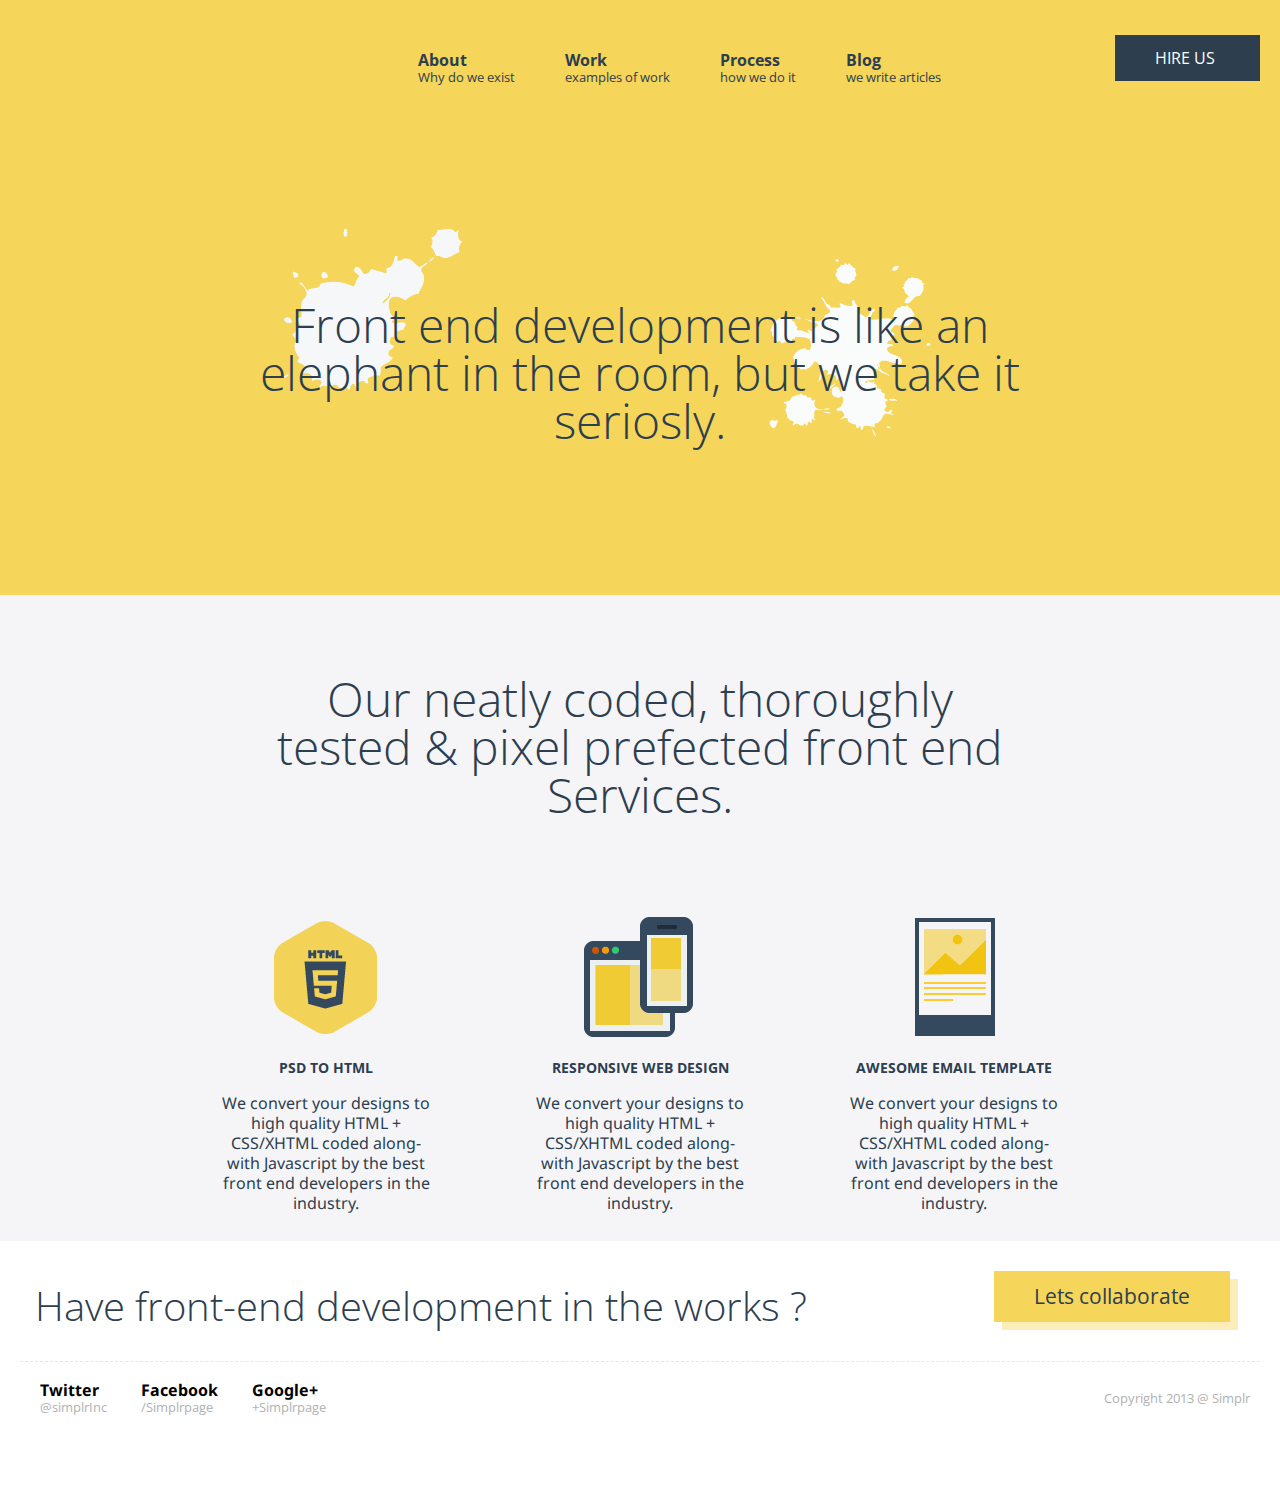
==== home.html @ b64b6e13 "fluid widths" ====
<!doctype html>
<html lang="en">
<head>
	<meta charset="UTF-8">
	<title>Simplr</title>
	<meta name="viewport" />
	<link rel="stylesheet" href="style/main.css" media="screen">
</head>
<body>
	<div id="wrap">
	<div id="upperPart">
		<div id="upperSec">
		<div class="logo">
			<a href="#" id="siteLogo">Simplr - Unobtrusively Responsive</a>
		</div>
			<nav id="navigation">
				<a href="#" class="about navMenu">About<span>Why do we exist</span> </a>
				<a href="#" class="work navMenu">Work<span>examples of work</span></a>
				<a href="#" class="process navMenu">Process<span>how we do it</span></a>
				<a href="#" class="blog navMenu">Blog<span>we write articles</span></a>
			</nav> <!-- end nav -->
			<a href="#" class="hireUs">
				hire us
			</a> <!-- hireUs -->
			<div class="midQuote">
				<blockquote class="bqUpper">Front end development is like an elephant in the room, but we take it seriosly.
				</blockquote> <!-- add '!' art the end-->
			</div>

		</div> <!-- end upperSec  -->
		</div> <!-- end upperPart -->

<div id="middlePart">
		<div id="midSec">
			<blockquote class="bqMid"> Our neatly coded, thoroughly tested &amp; pixel prefected front end Services. </blockquote>
			<div class="services">
				<div class="psdhtml">
					<i></i>
					<h3>psd to html</h3>
					<p>We convert your designs to high quality HTML + CSS/XHTML coded along-with Javascript by the best front end developers in the industry. </p>
				</div><!-- end psdhtml -->
				<div class="rwd">
					<i></i>
					<h3>responsive web design</h3>
					<p>We convert your designs to high quality HTML + CSS/XHTML coded along-with Javascript by the best front end developers in the industry. </p>
				</div><!-- end rwd -->
				<div class="template">
					<i></i>
					<h3>awesome email template</h3>
					<p>We convert your designs to high quality HTML + CSS/XHTML coded along-with Javascript by the best front end developers in the industry. </p>
				</div><!-- end template -->
			</div><!-- end services -->

		</div> <!-- midSec -->
		</div> <!-- end middlePart -->

<div id="lowerPart">
		<div id="lowSec">
			<blockquote class="bqFoot">Have front-end development in the works ?</blockquote>
			<a href="#" class="butFoot">
				Lets collaborate <!-- uppercase -->
			</a> <!-- collaborate -->

			<footer>
				<!-- <button class="hireUs left">
					hire us
				</button>  --><!-- hireUs -->
				<div class="socialNav">
					<div class="twit"> <a href="#">Twitter</a>  <br>
						<span>@simplrInc</span>
					</div>
					<div class="fb"> <a href="#">Facebook</a>  <br>
						<span>/Simplrpage</span>
					</div>
					<div class="gPlus"> <a href="#">Google+</a>  <br>
						<span>+Simplrpage</span>
					</div>
				</div>				
				<span>Copyright 2013 @ Simplr</span>
			</footer>

		</div> <!-- lowSec -->
		</div> <!-- end lowerPart -->

	</div> <!-- end wrap -->

</body>
</html>
---- style/main.css ----
@import url(http://fonts.googleapis.com/css?family=Open+Sans:400,300,600,700,800);
@import url(http://fonts.googleapis.com/css?family=Open+Sans+Condensed:300);
@import url(http://fonts.googleapis.com/css?family=Droid+Sans);
/* imports */
/* imports */
/* Variables */
/* Colors */
/* Widths */
/* LAYOUTS */
/* CUSTOM MIXINS  */
/* Constants */
/* Use case => .sidebar {width: liquid_layout(360, 960); */
/*  Target / Context = Result */
/* FONT SHORTHAND */
/*  Use case => @include sticky_footer('.wrap', '.wrapper', '.footer', 80px); */
/* CUSTOM MIXINS  */
html, body, div, span, applet, object, iframe,
h1, h2, h3, h4, h5, h6, p, blockquote, pre,
a, abbr, acronym, address, big, cite, code,
del, dfn, em, img, ins, kbd, q, s, samp,
small, strike, strong, sub, sup, tt, var,
b, u, i, center,
dl, dt, dd, ol, ul, li,
fieldset, form, label, legend,
table, caption, tbody, tfoot, thead, tr, th, td,
article, aside, canvas, details, embed,
figure, figcaption, footer, header, hgroup,
menu, nav, output, ruby, section, summary,
time, mark, audio, video {
  margin: 0;
  padding: 0;
  border: 0;
  font-size: 100%;
  font: inherit;
  vertical-align: baseline;
  -webkit-transition: all 0.5s ease;
  -moz-transition: all 0.5s ease;
  -o-transition: all 0.5s ease;
  transition: all 0.5s ease;
  -webkit-box-sizing: border-box;
  -moz-box-sizing: border-box;
  box-sizing: border-box; }

a:link,
a:active,
a:visited {
  text-decoration: none; }

/* HTML5 display-role reset for older browsers */
article, aside, details, figcaption, figure,
footer, header, hgroup, menu, nav, section {
  display: block; }

body {
  line-height: 1; }

ol, ul {
  list-style: none; }

blockquote, q {
  quotes: none; }

blockquote:before, blockquote:after,
q:before, q:after {
  content: '';
  content: none; }

table {
  border-collapse: collapse;
  border-spacing: 0; }

/* Common Elements Config */
body {
  font-size: 100%;
  font-family: "Open Sans", sans-serif; }

#upperPart {
  background-color: #f5d55a; }

#wrap {
  /*max-width: $contWidthpx; */
  margin: auto; }

#upperSec, #midSec, #lowSec {
  max-width: 1280px;
  margin: auto; }

#middlePart {
  background-color: #F5F5F7; }

.logo {
  width: 12%;
  overflow: auto;
  display: inline-block;
  margin-left: 100px; }

#siteLogo {
  text-indent: -9999px;
  background: url("../images/Simplr-logo.png") no-repeat 0 0;
  /*width: liquid_layout(113, $contWidth);*/
  height: 129px;
  display: inline-block;
  /*margin: 5px 10px 5px 80px;*/
  min-width: 110px; }

#navigation {
  display: inline-block;
  font-family: "Open Sans", sans-serif;
  text-align: right;
  overflow: auto;
  /*width: liquid_layout(700, $contWidth);*/
  /*min-width: 570px;*/
  width: 600px;
  margin: 20px 25px 20px 150px; }
  #navigation > a {
    /*display: inline-block; */
    margin-right: 30px;
    float: left;
    display: block;
    font: bold normal 1rem/1.25rem "Open Sans", sans-serif;
    text-align: left;
    color: #2d3e4e;
    padding: 10px; }
  #navigation span {
    display: block;
    font: normal normal 0.8125rem/0.9375rem "Open Sans", sans-serif; }

#upperSec nav {
  vertical-align: top; }

.hireUs {
  float: right;
  font-size: 1rem;
  overflow: auto;
  vertical-align: top;
  min-width: 145px;
  background-color: #2d3e4e;
  color: white;
  padding: 15px 40px;
  margin: 15px 20px 0;
  text-transform: uppercase;
  border: none; }

#lowSec {
  background-color: white;
  padding: 30px 20px 40px; }

.left {
  float: left; }

/*blockquote { font-size: 2rem; }*/
#upperSec {
  padding-top: 20px; }

blockquote.bqUpper {
  font-size: 3rem;
  width: 60%;
  margin: auto;
  padding: 150px 0;
  color: #2D3E4F;
  font-family: "Open Sans", sans-serif;
  font-weight: 100;
  text-align: center;
  background: url("../images/Simplr-Splash-Symbol-1.png") no-repeat 20px 70px, url("../images/Simplr-Splash-Symbol-2.png") no-repeat 500px 100px; }

.bqFoot {
  font-size: 2.5rem;
  color: #2D3E4F;
  font-family: "Open Sans", sans-serif;
  font-weight: 100;
  margin: 15px;
  display: inline-block; }

.butFoot {
  color: #2d3e4e;
  padding: 15px 40px;
  font-size: 1.3rem;
  background-color: #f5d55a;
  margin-right: 30px;
  border: none;
  box-shadow: 8px 8px #fbedba;
  float: right; }

.bqMid {
  font-size: 3rem;
  width: 60%;
  margin: auto;
  padding: 80px 0;
  color: #2D3E4F;
  font-family: "Open Sans", sans-serif;
  font-weight: lighter;
  text-align: center; }

#midSec {
  background-color: #F5F5F7; }

.services {
  text-align: center; }

.psdhtml {
  display: inline-block;
  width: 250px;
  margin: 10px 30px; }
  .psdhtml > i {
    background: url("../images/Simplr-HTML5-Illustration.png") no-repeat 0 0;
    display: inline-block;
    width: 130px;
    height: 150px; }
  .psdhtml > h3 {
    text-transform: uppercase;
    font-weight: 700;
    font-size: .9rem;
    color: #2D3E4F; }
  .psdhtml > p {
    padding: 8px;
    margin: 10px;
    line-height: 20px;
    font-family: "Droid Sans", sans-serif;
    color: #2D3E4F; }

.rwd {
  display: inline-block;
  width: 250px;
  margin: 10px 30px; }
  .rwd > h3 {
    text-transform: uppercase;
    font-weight: 700;
    font-size: 0.9rem;
    color: #2D3E4F; }
  .rwd > i {
    background: url("../images/Simplr-Responsive-Illustration.png") no-repeat 0 0;
    display: inline-block;
    width: 130px;
    height: 150px; }
  .rwd > p {
    padding: 8px;
    margin: 10px;
    line-height: 20px;
    font-family: "Droid Sans", sans-serif;
    color: #2D3E4F; }

.template {
  display: inline-block;
  width: 250px;
  margin: 10px 30px; }
  .template > h3 {
    text-transform: uppercase;
    font-weight: 700;
    font-size: 0.9rem;
    color: #2D3E4F; }
  .template > i {
    background: url("../images/Simplr-EmailTemplates-Illustration.png") no-repeat 0 0;
    display: inline-block;
    width: 130px;
    height: 150px; }
  .template > p {
    padding: 8px;
    margin: 10px;
    line-height: 20px;
    font-family: "Droid Sans", sans-serif;
    color: #2D3E4F; }

.socialNav {
  float: left;
  text-align: left; }
  .socialNav > div {
    display: inline-block;
    padding: 10px;
    margin-right: 10px; }
  .socialNav a {
    font-weight: bold;
    font-size: 1rem;
    font-family: "Droid Sans", sans-serif;
    color: #000; }
  .socialNav span {
    color: #b1b1b1;
    font-size: .8rem;
    font-weight: normal; }
  .socialNav + span {
    color: #B1B1B1;
    font-size: .8rem;
    float: right;
    margin: 20px 0; }

footer {
  border-top: 1px #e6e6e6 dashed;
  padding: 10px;
  position: relative;
  overflow: auto;
  margin: 20px 0; }

.clearfix {
  display: inline-block; }

.clearfix:after {
  visibility: hidden;
  display: block;
  font-size: 0;
  content: " ";
  clear: both;
  height: 0;
  zoom: 1; }

/* ___________________________________________________________ MEDIA QUERIES ______________________________________________________________________ */
@media (max-width: 1214px) {
  #navigation {
    margin: 20px 25px 20px 70px; } }
/*  */
@media (max-width: 1130px) and (min-width: 900px) {
  #navigation {
    margin: 20px 25px 20px 80px; }

  .hireUs {
    float: none;
    margin: 20px auto; }

  .logo {
    margin-left: 70px;
    display: inline-block; }

  blockquote.bqFoot {
    display: block;
    margin: 10px auto;
    float: none;
    text-align: center; }

  .butFoot {
    float: none;
    margin: auto;
    text-align: center; } }
/*  */
/*  */
@media (max-width: 1024px) and (min-width: 600px) {
  nav {
    width: 80%;
    margin-left: 35px; }

  .hireUs {
    float: none;
    text-align: center;
    width: 147px;
    display: block;
    margin: 10px auto;
    clear: both; }

  blockquote.bqUpper {
    font-size: 2rem;
    width: 80%;
    background: url("../images/Simplr-Splash-Symbol-1.png") no-repeat 0 30px, url("../images/Simplr-Splash-Symbol-2.png") no-repeat 300px 100px; }

  blockquote.bqUpper, blockquote.bqMid, blockquote.bqFoot {
    font-size: 2rem; }

  blockquote .bqFoot {
    display: block;
    margin: 5px auto;
    float: none;
    text-align: center; }

  .butFoot {
    float: none;
    margin: auto;
    text-align: center; } }
/*  */
@media (min-width: 1024px) and (max-width: 1150px) {
  nav {
    width: 70%; }

  .hireUs {
    float: right;
    display: inline-block;
    margin: 20px; } }
/*  */
@media (max-width: 1024px) and (min-width: 900px) {
  #navigation {
    width: 70%;
    margin: 20px auto; } }
/*  */
@media (max-width: 899px) and (min-width: 875px) {
  .logo {
    display: block;
    margin: 10px auto; }

  #navigation {
    width: 70%;
    display: block;
    margin: auto; } }
/*  */
@media (max-width: 874px) and (min-width: 600px) {
  .logo {
    width: 113px;
    min-width: 113px;
    display: block;
    margin: 10px auto; }

  #navigation {
    display: block;
    width: 600px;
    margin: 20px auto; }

  nav {
    width: 50%; }
    nav > .logo {
      /*margin: 5px 10px 5px 80px; */ }
    nav a {
      padding: 10px;
      margin-right: 10px; } }
/*  */
@media (max-width: 599px) {
  #siteLogo {
    width: 40%; }

  .logo {
    width: 113px;
    float: none;
    display: block;
    margin: 20px auto; }

  #navigation {
    display: block;
    width: 90%;
    margin: 10px auto; }
    #navigation .navMenu {
      display: inline-block;
      padding: 5px;
      margin-right: 15px;
      float: none; }
    #navigation .hireUs {
      height: 50px;
      overflow: auto;
      margin: 10px auto; }

  blockquote.bqUpper {
    padding: 100px 0; }

  blockquote.bqMid {
    padding: 40px 0; }

  /*blockquote.bqFoot { width: 60%; }*/
  .hireUs {
    float: none;
    width: 147px;
    display: block;
    margin: 5px auto;
    text-align: center; }

  blockquote.bqUpper, blockquote.bqMid {
    font-size: 1.8rem;
    width: 80%; }

  footer + span {
    position: static;
    display: block;
    margin: auto;
    float: none;
    text-align: center; }

  blockquote.bqFoot {
    display: block;
    margin: 10px auto;
    float: none;
    text-align: center; }

  .butFoot {
    float: none;
    margin: auto;
    text-align: center; }

  .socialNav {
    display: block;
    margin: auto;
    width: auto;
    text-align: center;
    float: none; }
    .socialNav > div {
      margin-right: 5px; }
    .socialNav + span {
      position: static;
      margin: auto;
      display: block;
      text-align: center;
      float: none; }

  #lowSec {
    padding: 30px 20px 10px; } }
/*  */
@media (max-width: 499px) {
  .logo {
    display: inline-block;
    width: auto;
    /*  */
    margin: auto; }

  #siteLogo {
    float: none;
    min-width: 110px; } }
/*  */
@media (max-width: 550px) {
  #navigation {
    width: 55%; }
    #navigation .navMenu {
      margin: 5px auto; }

  .navMenu {
    width: 120px; }

  .logo {
    display: block;
    width: 113px;
    margin: auto; } }
/*  */
@media (max-width: 480px) {
  .logo {
    display: block;
    width: 113px;
    margin: auto; }

  #navigation {
    text-align: center; }
    #navigation > .navMenu {
      display: block;
      margin: 10px auto;
      text-align: center; }

  .bqFoot {
    font-size: 1.5rem; }

  .butFoot {
    display: block;
    width: 80%;
    font-size: 1.2rem; } }
/*  */
/* ___________________________________________________________ MEDIA QUERIES ______________________________________________________________________ */
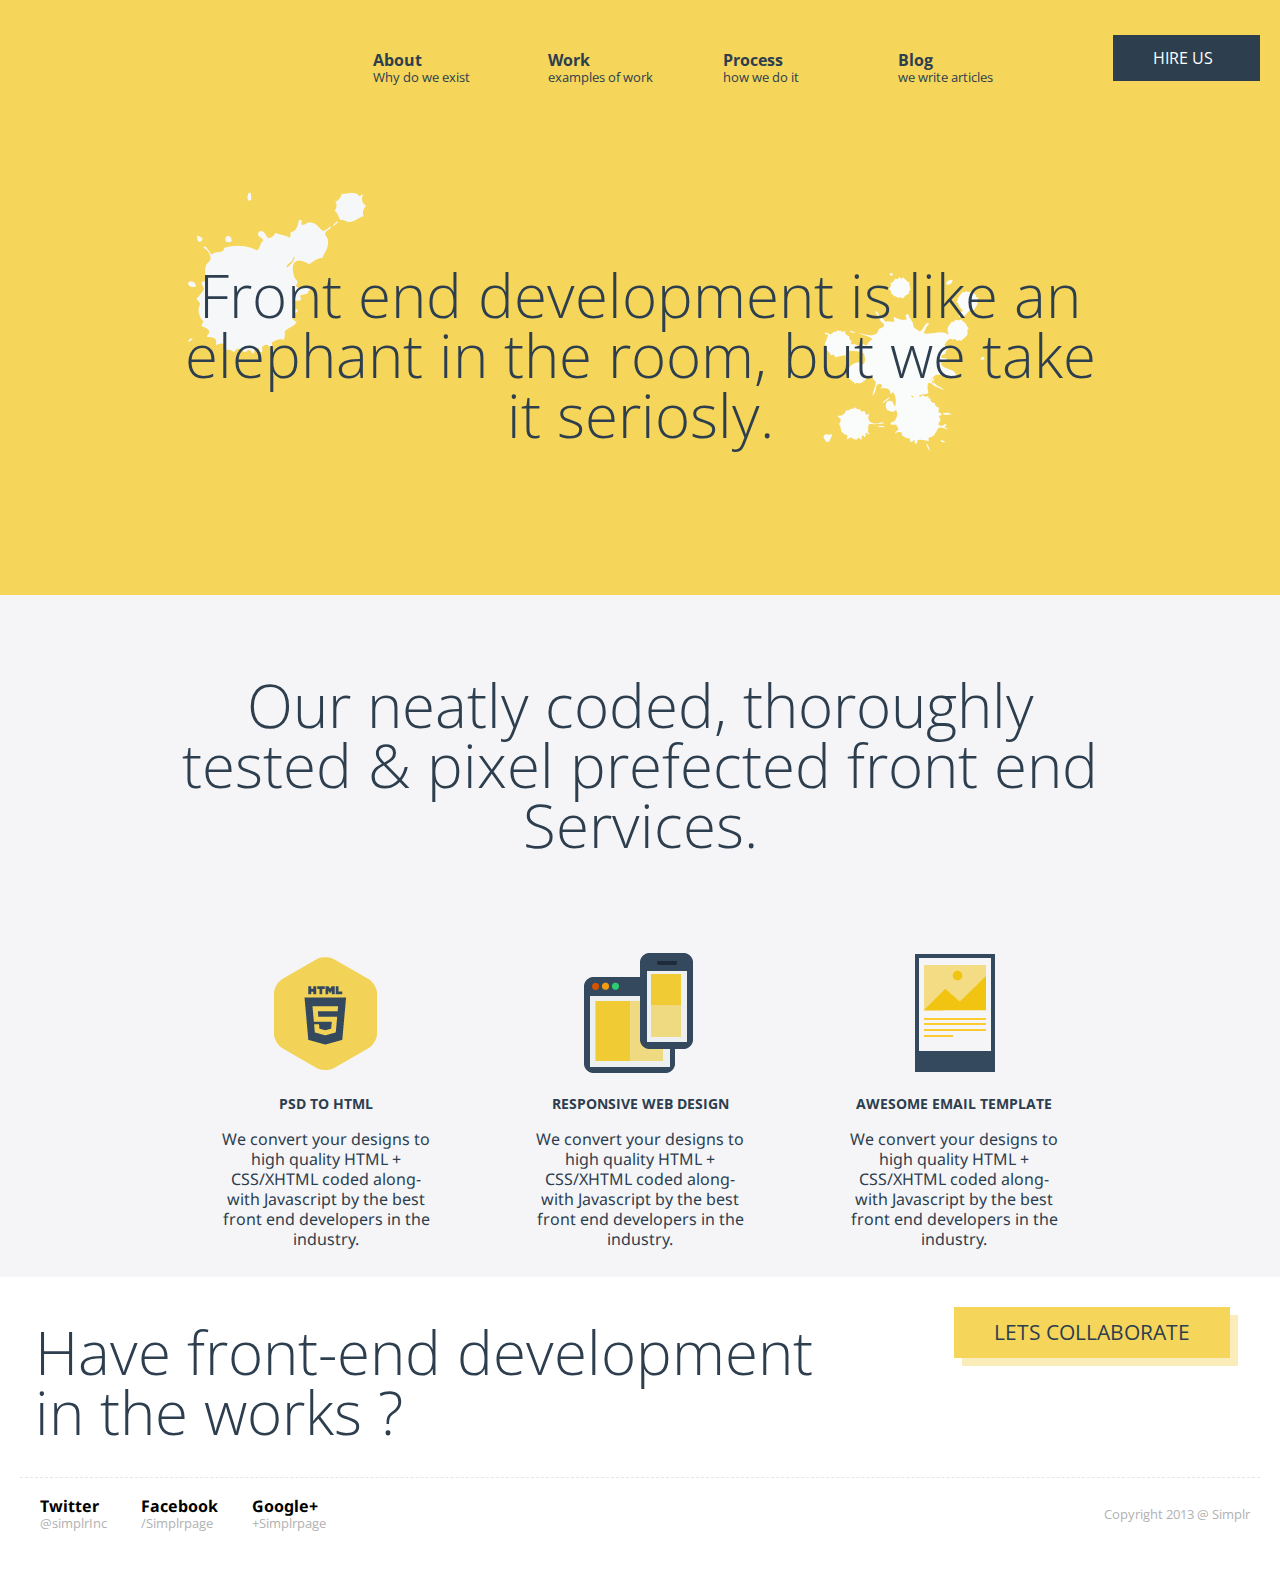
==== commit 6c7311c7: "renamed images and rewrote media queries" ====
--- a/home.html
+++ b/home.html
@@ -3,8 +3,8 @@
 <head>
 	<meta charset="UTF-8">
 	<title>Simplr</title>
-	<meta name="viewport" />
-	<link rel="stylesheet" href="style/main.css" media="screen">
+	<meta name="viewport" width="device-width">
+	<link rel="stylesheet" href="css/main.css" media="screen">
 </head>
 <body>
 	<div id="wrap">
@@ -19,9 +19,7 @@
 				<a href="#" class="process navMenu">Process<span>how we do it</span></a>
 				<a href="#" class="blog navMenu">Blog<span>we write articles</span></a>
 			</nav> <!-- end nav -->
-			<a href="#" class="hireUs">
-				hire us
-			</a> <!-- hireUs -->
+			<a href="#" class="hireUs"> hire us </a> <!-- hireUs -->
 			<div class="midQuote">
 				<blockquote class="bqUpper">Front end development is like an elephant in the room, but we take it seriosly.
 				</blockquote> <!-- add '!' art the end-->
@@ -58,7 +56,7 @@
 		<div id="lowSec">
 			<blockquote class="bqFoot">Have front-end development in the works ?</blockquote>
 			<a href="#" class="butFoot">
-				Lets collaborate <!-- uppercase -->
+				Lets&nbsp;collaborate <!-- uppercase -->
 			</a> <!-- collaborate -->
 
 			<footer>
--- a/css/main.css
+++ b/css/main.css
@@ -0,0 +1 @@
+@import url(http://fonts.googleapis.com/css?family=Open+Sans:400,300,600,700,800);@import url(http://fonts.googleapis.com/css?family=Open+Sans+Condensed:300);@import url(http://fonts.googleapis.com/css?family=Droid+Sans);html,body,div,span,applet,object,iframe,h1,h2,h3,h4,h5,h6,p,blockquote,pre,a,abbr,acronym,address,big,cite,code,del,dfn,em,img,ins,kbd,q,s,samp,small,strike,strong,sub,sup,tt,var,b,u,i,center,dl,dt,dd,ol,ul,li,fieldset,form,label,legend,table,caption,tbody,tfoot,thead,tr,th,td,article,aside,canvas,details,embed,figure,figcaption,footer,header,hgroup,menu,nav,output,ruby,section,summary,time,mark,audio,video{margin:0;padding:0;border:0;font-size:100%;font:inherit;vertical-align:baseline;-webkit-transition:all 0.5s ease;-moz-transition:all 0.5s ease;-o-transition:all 0.5s ease;transition:all 0.5s ease;-webkit-box-sizing:border-box;-moz-box-sizing:border-box;box-sizing:border-box}a:link,a:active,a:visited{text-decoration:none}article,aside,details,figcaption,figure,footer,header,hgroup,menu,nav,section{display:block}body{line-height:1}ol,ul{list-style:none}blockquote,q{quotes:none}blockquote:before,blockquote:after,q:before,q:after{content:'';content:none}table{border-collapse:collapse;border-spacing:0}body{font-size:100%;font-family:"Open Sans",sans-serif}#wrap{margin:auto}#upperSec,#midSec,#lowSec{max-width:1280px;margin:auto}#upperPart{background-color:#f5d55a}.logo{width:113px;overflow:auto;display:block;margin-left:100px;float:left}.logo #siteLogo{text-indent:-9999px;background:url("../images/Simplr-logo.png") no-repeat 0 0;height:129px;display:inline-block;min-width:113px}#navigation{display:inline-block;vertical-align:top;font-family:"Open Sans",sans-serif;text-align:right;overflow:auto;width:700px;margin:20px 25px 20px 100px}#navigation>.navMenu{margin-left:50px;float:left;min-width:125px;font:bold normal 1rem/1.25rem "Open Sans",sans-serif;text-align:left;color:#2d3e4e;padding:10px}#navigation span{display:block;font:normal normal 0.8125rem/0.9375rem "Open Sans",sans-serif}.hireUs{float:right;display:block;font-size:1rem;overflow:auto;vertical-align:top;min-width:147px;max-width:147px;background-color:#2d3e4e;color:white;padding:15px 40px;margin:15px 20px 0;text-transform:uppercase;border:none}#middlePart{background-color:#F5F5F7}#lowSec{background-color:white;padding:30px 20px 20px}.left{float:left}#upperSec{padding-top:20px}.bqUpper{font-size:3.75rem;width:75%;margin:auto;padding:150px 0;color:#2D3E4F;font-family:"Open Sans",sans-serif;font-weight:100;text-align:center;background:url("../images/Splash1.png") no-repeat 20px 70px,url("../images/Splash2.png") no-repeat 650px 150px}.bqFoot{font-size:3.75rem;width:65%;color:#2D3E4F;font-family:"Open Sans",sans-serif;font-weight:100;margin:15px;display:inline-block}.butFoot{color:#2d3e4e;padding:15px 40px;font-size:1.3rem;background-color:#f5d55a;margin-right:30px;border:none;box-shadow:8px 8px #fbedba;float:right;text-transform:uppercase}.bqMid{font-size:3.75rem;width:75%;margin:auto;padding:80px 0;color:#2D3E4F;font-family:"Open Sans",sans-serif;font-weight:lighter;font-style:normal;text-align:center}#midSec{background-color:#F5F5F7}.services{text-align:center}.psdhtml{display:inline-block;width:250px;margin:10px 30px}.psdhtml>i{background:url("../images/Simplr-HTML5.png") no-repeat 0 0;display:inline-block;width:130px;height:150px}.psdhtml>h3{text-transform:uppercase;font-weight:700;font-size:.9rem;color:#2D3E4F}.psdhtml>p{padding:8px;margin:10px;line-height:20px;font-family:"Droid Sans",sans-serif;color:#2D3E4F}.rwd{display:inline-block;width:250px;margin:10px 30px}.rwd>h3{text-transform:uppercase;font-weight:700;font-size:0.9rem;color:#2D3E4F}.rwd>i{background:url("../images/SimplrResponsive.png") no-repeat 0 0;display:inline-block;width:130px;height:150px}.rwd>p{padding:8px;margin:10px;line-height:20px;font-family:"Droid Sans",sans-serif;color:#2D3E4F}.template{display:inline-block;width:250px;margin:10px 30px}.template>h3{text-transform:uppercase;font-weight:700;font-size:0.9rem;color:#2D3E4F}.template>i{background:url("../images/EmailTemplates.png") no-repeat 0 0;display:inline-block;width:130px;height:150px}.template>p{padding:8px;margin:10px;line-height:20px;font-family:"Droid Sans",sans-serif;color:#2D3E4F}.socialNav{float:left;text-align:left}.socialNav>div{display:inline-block;padding:10px;margin-right:10px}.socialNav a{font-weight:bold;font-size:1rem;font-family:"Droid Sans",sans-serif;color:#000}.socialNav span{color:#b1b1b1;font-size:.8rem;font-weight:normal}.socialNav+span{color:#B1B1B1;font-size:.8rem;float:right;margin:20px 0}footer{border-top:1px #e6e6e6 dashed;padding:10px;position:relative;overflow:auto;margin:20px 0}.clearfix{display:inline-block}.clearfix:after{visibility:hidden;display:block;font-size:0;content:" ";clear:both;height:0;zoom:1}@media (max-width: 1230px) and (min-width: 1130px){#navigation{margin:20px 25px 20px 50px}}@media (max-width: 1210px) and (min-width: 1130px){#navigation{width:70%;margin:20px auto}.hireUs{float:none;display:block;margin:auto}}@media (max-width: 1130px) and (min-width: 920px){#navigation{margin-left:20px;width:70%}.hireUs{float:none;clear:left;display:block;margin:30px auto}.bqUpper{width:90%}.butFoot{min-width:240px;max-width:240px;display:block;margin:20px auto;float:none}.bqUpper,.bqMid,.bqFoot{font-size:2.3rem}}@media (max-width: 1000px) and (min-width: 920px){#navigation .navMenu{margin-left:20px}}@media (max-width: 920px){.bqUpper,.bqMid,.bqFoot{font-size:1.8rem;width:90%;text-align:center}.butFoot{font-size:1.2rem}}@media (max-width: 920px) and (min-width: 811px){.logo{display:block;margin:auto;width:113px;float:none}#navigation{display:block;margin:auto;text-align:center}#navigation>.navMenu{float:none;display:inline-block;text-align:center;margin:5px;overflow:auto}.hireUs{float:none;display:block;margin:10px auto}.butFoot{min-width:233px;max-width:233px;display:block;margin:20px auto;float:none}}@media (max-width: 810px) and (min-width: 721px){.logo{float:none;display:block;margin:auto;width:113px}#navigation{width:90%;margin:20px auto;display:block;text-align:center}#navigation .navMenu{float:none;display:inline-block;margin:20px auto;text-align:center;padding:0}.hireUs{float:none;display:block;margin:20px auto}}@media (max-width: 810px){.butFoot{min-width:233px;max-width:233px;display:block;margin:20px auto;float:none}}@media (max-width: 720px){.logo{float:none;display:block;margin:10px auto;width:113px}#navigation{width:90%;margin:20px auto;display:block;text-align:center}#navigation>.navMenu{margin-left:10px;width:20%;display:inline-block;float:none;text-align:center}.hireUs{float:none;display:block;margin:20px auto}}@media (max-width: 550px){.logo{min-width:113px;width:113px;display:block;float:none;margin:auto}#navigation{width:90%;margin:10px auto}#navigation .navMenu{float:none;display:block;margin:auto}.socialNav+span{float:none;display:block;margin:auto;clear:both}}
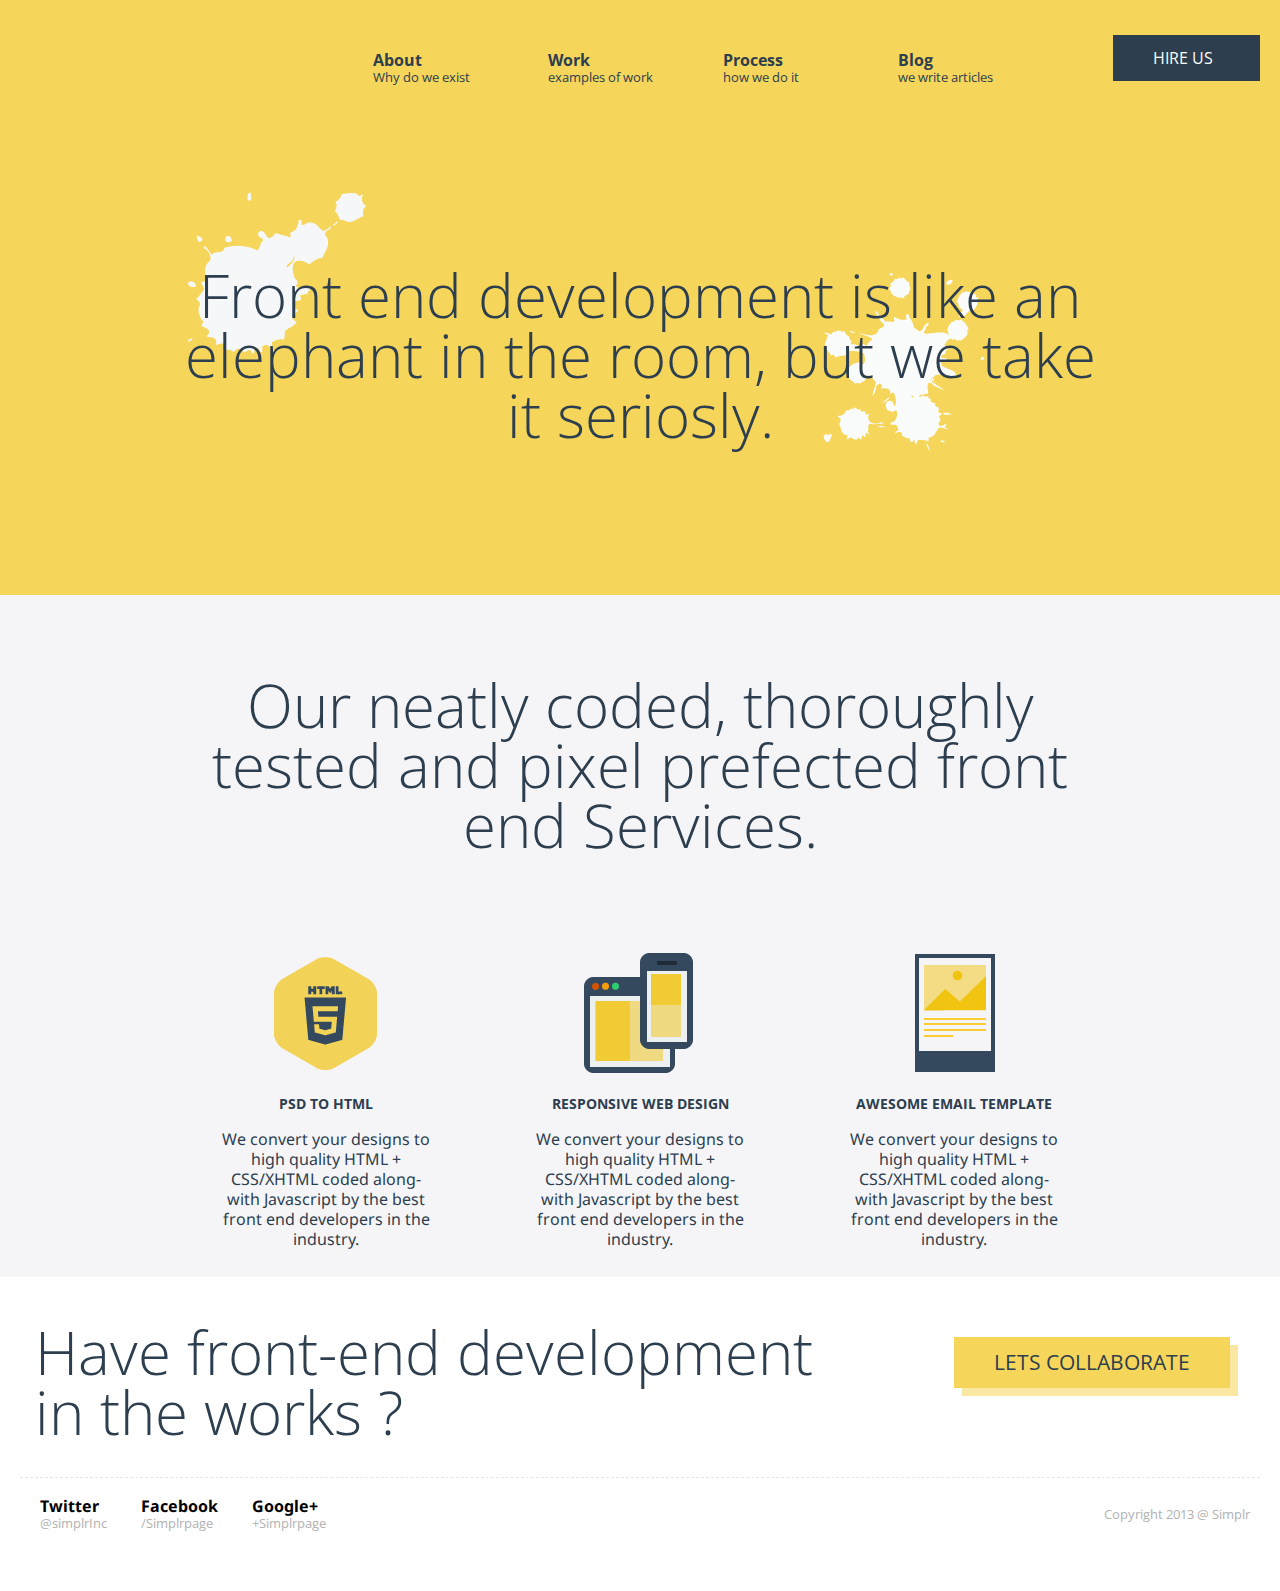
==== commit 2d0ec97d: "Replaces ampersand with 'and'" ====
--- a/home.html
+++ b/home.html
@@ -30,7 +30,7 @@
 
 <div id="middlePart">
 		<div id="midSec">
-			<blockquote class="bqMid"> Our neatly coded, thoroughly tested &amp; pixel prefected front end Services. </blockquote>
+			<blockquote class="bqMid"> Our neatly coded, thoroughly tested and pixel prefected front end Services. </blockquote>
 			<div class="services">
 				<div class="psdhtml">
 					<i></i>
--- a/css/main.css
+++ b/css/main.css
@@ -1 +1 @@
-@import url(http://fonts.googleapis.com/css?family=Open+Sans:400,300,600,700,800);@import url(http://fonts.googleapis.com/css?family=Open+Sans+Condensed:300);@import url(http://fonts.googleapis.com/css?family=Droid+Sans);html,body,div,span,applet,object,iframe,h1,h2,h3,h4,h5,h6,p,blockquote,pre,a,abbr,acronym,address,big,cite,code,del,dfn,em,img,ins,kbd,q,s,samp,small,strike,strong,sub,sup,tt,var,b,u,i,center,dl,dt,dd,ol,ul,li,fieldset,form,label,legend,table,caption,tbody,tfoot,thead,tr,th,td,article,aside,canvas,details,embed,figure,figcaption,footer,header,hgroup,menu,nav,output,ruby,section,summary,time,mark,audio,video{margin:0;padding:0;border:0;font-size:100%;font:inherit;vertical-align:baseline;-webkit-transition:all 0.5s ease;-moz-transition:all 0.5s ease;-o-transition:all 0.5s ease;transition:all 0.5s ease;-webkit-box-sizing:border-box;-moz-box-sizing:border-box;box-sizing:border-box}a:link,a:active,a:visited{text-decoration:none}article,aside,details,figcaption,figure,footer,header,hgroup,menu,nav,section{display:block}body{line-height:1}ol,ul{list-style:none}blockquote,q{quotes:none}blockquote:before,blockquote:after,q:before,q:after{content:'';content:none}table{border-collapse:collapse;border-spacing:0}body{font-size:100%;font-family:"Open Sans",sans-serif}#wrap{margin:auto}#upperSec,#midSec,#lowSec{max-width:1280px;margin:auto}#upperPart{background-color:#f5d55a}.logo{width:113px;overflow:auto;display:block;margin-left:100px;float:left}.logo #siteLogo{text-indent:-9999px;background:url("../images/Simplr-logo.png") no-repeat 0 0;height:129px;display:inline-block;min-width:113px}#navigation{display:inline-block;vertical-align:top;font-family:"Open Sans",sans-serif;text-align:right;overflow:auto;width:700px;margin:20px 25px 20px 100px}#navigation>.navMenu{margin-left:50px;float:left;min-width:125px;font:bold normal 1rem/1.25rem "Open Sans",sans-serif;text-align:left;color:#2d3e4e;padding:10px}#navigation span{display:block;font:normal normal 0.8125rem/0.9375rem "Open Sans",sans-serif}.hireUs{float:right;display:block;font-size:1rem;overflow:auto;vertical-align:top;min-width:147px;max-width:147px;background-color:#2d3e4e;color:white;padding:15px 40px;margin:15px 20px 0;text-transform:uppercase;border:none}#middlePart{background-color:#F5F5F7}#lowSec{background-color:white;padding:30px 20px 20px}.left{float:left}#upperSec{padding-top:20px}.bqUpper{font-size:3.75rem;width:75%;margin:auto;padding:150px 0;color:#2D3E4F;font-family:"Open Sans",sans-serif;font-weight:100;text-align:center;background:url("../images/Splash1.png") no-repeat 20px 70px,url("../images/Splash2.png") no-repeat 650px 150px}.bqFoot{font-size:3.75rem;width:65%;color:#2D3E4F;font-family:"Open Sans",sans-serif;font-weight:100;margin:15px;display:inline-block}.butFoot{color:#2d3e4e;padding:15px 40px;font-size:1.3rem;background-color:#f5d55a;margin-right:30px;border:none;box-shadow:8px 8px #fbedba;float:right;text-transform:uppercase}.bqMid{font-size:3.75rem;width:75%;margin:auto;padding:80px 0;color:#2D3E4F;font-family:"Open Sans",sans-serif;font-weight:lighter;font-style:normal;text-align:center}#midSec{background-color:#F5F5F7}.services{text-align:center}.psdhtml{display:inline-block;width:250px;margin:10px 30px}.psdhtml>i{background:url("../images/Simplr-HTML5.png") no-repeat 0 0;display:inline-block;width:130px;height:150px}.psdhtml>h3{text-transform:uppercase;font-weight:700;font-size:.9rem;color:#2D3E4F}.psdhtml>p{padding:8px;margin:10px;line-height:20px;font-family:"Droid Sans",sans-serif;color:#2D3E4F}.rwd{display:inline-block;width:250px;margin:10px 30px}.rwd>h3{text-transform:uppercase;font-weight:700;font-size:0.9rem;color:#2D3E4F}.rwd>i{background:url("../images/SimplrResponsive.png") no-repeat 0 0;display:inline-block;width:130px;height:150px}.rwd>p{padding:8px;margin:10px;line-height:20px;font-family:"Droid Sans",sans-serif;color:#2D3E4F}.template{display:inline-block;width:250px;margin:10px 30px}.template>h3{text-transform:uppercase;font-weight:700;font-size:0.9rem;color:#2D3E4F}.template>i{background:url("../images/EmailTemplates.png") no-repeat 0 0;display:inline-block;width:130px;height:150px}.template>p{padding:8px;margin:10px;line-height:20px;font-family:"Droid Sans",sans-serif;color:#2D3E4F}.socialNav{float:left;text-align:left}.socialNav>div{display:inline-block;padding:10px;margin-right:10px}.socialNav a{font-weight:bold;font-size:1rem;font-family:"Droid Sans",sans-serif;color:#000}.socialNav span{color:#b1b1b1;font-size:.8rem;font-weight:normal}.socialNav+span{color:#B1B1B1;font-size:.8rem;float:right;margin:20px 0}footer{border-top:1px #e6e6e6 dashed;padding:10px;position:relative;overflow:auto;margin:20px 0}.clearfix{display:inline-block}.clearfix:after{visibility:hidden;display:block;font-size:0;content:" ";clear:both;height:0;zoom:1}@media (max-width: 1230px) and (min-width: 1130px){#navigation{margin:20px 25px 20px 50px}}@media (max-width: 1210px) and (min-width: 1130px){#navigation{width:70%;margin:20px auto}.hireUs{float:none;display:block;margin:auto}}@media (max-width: 1130px) and (min-width: 920px){#navigation{margin-left:20px;width:70%}.hireUs{float:none;clear:left;display:block;margin:30px auto}.bqUpper{width:90%}.butFoot{min-width:240px;max-width:240px;display:block;margin:20px auto;float:none}.bqUpper,.bqMid,.bqFoot{font-size:2.3rem}}@media (max-width: 1000px) and (min-width: 920px){#navigation .navMenu{margin-left:20px}}@media (max-width: 920px){.bqUpper,.bqMid,.bqFoot{font-size:1.8rem;width:90%;text-align:center}.butFoot{font-size:1.2rem}}@media (max-width: 920px) and (min-width: 811px){.logo{display:block;margin:auto;width:113px;float:none}#navigation{display:block;margin:auto;text-align:center}#navigation>.navMenu{float:none;display:inline-block;text-align:center;margin:5px;overflow:auto}.hireUs{float:none;display:block;margin:10px auto}.butFoot{min-width:233px;max-width:233px;display:block;margin:20px auto;float:none}}@media (max-width: 810px) and (min-width: 721px){.logo{float:none;display:block;margin:auto;width:113px}#navigation{width:90%;margin:20px auto;display:block;text-align:center}#navigation .navMenu{float:none;display:inline-block;margin:20px auto;text-align:center;padding:0}.hireUs{float:none;display:block;margin:20px auto}}@media (max-width: 810px){.butFoot{min-width:233px;max-width:233px;display:block;margin:20px auto;float:none}}@media (max-width: 720px){.logo{float:none;display:block;margin:10px auto;width:113px}#navigation{width:90%;margin:20px auto;display:block;text-align:center}#navigation>.navMenu{margin-left:10px;width:20%;display:inline-block;float:none;text-align:center}.hireUs{float:none;display:block;margin:20px auto}}@media (max-width: 550px){.logo{min-width:113px;width:113px;display:block;float:none;margin:auto}#navigation{width:90%;margin:10px auto}#navigation .navMenu{float:none;display:block;margin:auto}.socialNav+span{float:none;display:block;margin:auto;clear:both}}
+@import url(http://fonts.googleapis.com/css?family=Open+Sans:400,300,600,700,800);@import url(http://fonts.googleapis.com/css?family=Open+Sans+Condensed:300);@import url(http://fonts.googleapis.com/css?family=Droid+Sans);html,body,div,span,applet,object,iframe,h1,h2,h3,h4,h5,h6,p,blockquote,pre,a,abbr,acronym,address,big,cite,code,del,dfn,em,img,ins,kbd,q,s,samp,small,strike,strong,sub,sup,tt,var,b,u,i,center,dl,dt,dd,ol,ul,li,fieldset,form,label,legend,table,caption,tbody,tfoot,thead,tr,th,td,article,aside,canvas,details,embed,figure,figcaption,footer,header,hgroup,menu,nav,output,ruby,section,summary,time,mark,audio,video{margin:0;padding:0;border:0;font-size:100%;font:inherit;vertical-align:baseline;-webkit-transition:all 0.5s ease;-moz-transition:all 0.5s ease;-o-transition:all 0.5s ease;transition:all 0.5s ease;-webkit-box-sizing:border-box;-moz-box-sizing:border-box;box-sizing:border-box}a:link,a:active,a:visited{text-decoration:none}article,aside,details,figcaption,figure,footer,header,hgroup,menu,nav,section{display:block}body{line-height:1}ol,ul{list-style:none}blockquote,q{quotes:none}blockquote:before,blockquote:after,q:before,q:after{content:'';content:none}table{border-collapse:collapse;border-spacing:0}body{font-size:100%;font-family:"Open Sans",sans-serif}#wrap{margin:auto}#upperSec,#midSec,#lowSec{max-width:1280px;margin:auto}#upperPart{background-color:#f5d55a}.logo{width:113px;overflow:auto;display:block;margin-left:100px;float:left}.logo #siteLogo{text-indent:-9999px;background:url("../images/Simplr-logo.png") no-repeat 0 0;height:129px;display:inline-block;min-width:113px}#navigation{display:inline-block;vertical-align:top;font-family:"Open Sans",sans-serif;text-align:right;overflow:auto;width:700px;margin:20px 25px 20px 100px}#navigation>.navMenu{margin-left:50px;float:left;min-width:125px;font:bold normal 1rem/1.25rem "Open Sans",sans-serif;text-align:left;color:#2d3e4f;padding:10px}#navigation span{display:block;font:normal normal 0.8125rem/0.9375rem "Open Sans",sans-serif}.hireUs{float:right;display:block;font-size:1rem;overflow:auto;vertical-align:top;min-width:147px;max-width:147px;background-color:#2d3e4f;color:white;padding:15px 40px;margin:15px 20px 0;text-transform:uppercase;border:none}#middlePart{background-color:#F5F5F7}#lowSec{background-color:white;padding:30px 20px 20px}.left{float:left}#upperSec{padding-top:20px}.bqUpper{font-size:3.75rem;width:75%;margin:auto;padding:150px 0;color:#2D3E4F;font-family:"Open Sans",sans-serif;font-weight:100;text-align:center;background:url("../images/Splash1.png") no-repeat 20px 70px,url("../images/Splash2.png") no-repeat 650px 150px}.bqFoot{font-size:3.75rem;width:65%;color:#2D3E4F;font-family:"Open Sans",sans-serif;font-weight:100;margin:15px;display:inline-block}.butFoot{color:#2d3e4f;padding:15px 40px;font-size:1.3rem;background-color:#f5d55a;margin:30px;border:none;box-shadow:8px 8px #fae8a2;float:right;text-transform:uppercase}.bqMid{font-size:3.75rem;width:75%;margin:auto;padding:80px 0;color:#2D3E4F;font-family:"Open Sans",sans-serif;font-weight:lighter;font-style:normal;text-align:center}#midSec{background-color:#F5F5F7}.services{text-align:center}.psdhtml{display:inline-block;width:250px;margin:10px 30px}.psdhtml>i{background:url("../images/Simplr-HTML5.png") no-repeat 0 0;display:inline-block;width:130px;height:150px}.psdhtml>h3{text-transform:uppercase;font-weight:700;font-size:.9rem;color:#2D3E4F}.psdhtml>p{padding:8px;margin:10px;line-height:20px;font-family:"Droid Sans",sans-serif;color:#2D3E4F}.rwd{display:inline-block;width:250px;margin:10px 30px}.rwd>h3{text-transform:uppercase;font-weight:700;font-size:0.9rem;color:#2D3E4F}.rwd>i{background:url("../images/SimplrResponsive.png") no-repeat 0 0;display:inline-block;width:130px;height:150px}.rwd>p{padding:8px;margin:10px;line-height:20px;font-family:"Droid Sans",sans-serif;color:#2D3E4F}.template{display:inline-block;width:250px;margin:10px 30px}.template>h3{text-transform:uppercase;font-weight:700;font-size:0.9rem;color:#2D3E4F}.template>i{background:url("../images/EmailTemplates.png") no-repeat 0 0;display:inline-block;width:130px;height:150px}.template>p{padding:8px;margin:10px;line-height:20px;font-family:"Droid Sans",sans-serif;color:#2D3E4F}.socialNav{float:left;text-align:left}.socialNav>div{display:inline-block;padding:10px;margin-right:10px}.socialNav a{font-weight:bold;font-size:1rem;font-family:"Droid Sans",sans-serif;color:#000}.socialNav span{color:#b1b1b1;font-size:.8rem;font-weight:normal}.socialNav+span{color:#B1B1B1;font-size:.8rem;float:right;margin:20px 0}footer{border-top:1px #e6e6e6 dashed;padding:10px;position:relative;overflow:auto;margin:20px 0}.clearfix{display:inline-block}.clearfix:after{visibility:hidden;display:block;font-size:0;content:" ";clear:both;height:0;zoom:1}@media (max-width: 1230px) and (min-width: 1130px){#navigation{margin:20px 25px 20px 50px}}@media (max-width: 1210px) and (min-width: 1130px){#navigation{width:70%;margin:20px auto}.hireUs{float:none;display:block;margin:auto}}@media (max-width: 1130px) and (min-width: 920px){#navigation{margin-left:20px;width:70%}.hireUs{float:none;clear:left;display:block;margin:30px auto}.bqUpper{width:90%}.butFoot{min-width:240px;max-width:240px;display:block;margin:20px auto;float:none}.bqUpper,.bqMid,.bqFoot{font-size:2.3rem}}@media (max-width: 1000px) and (min-width: 920px){#navigation .navMenu{margin-left:20px}}@media (max-width: 920px){.bqUpper,.bqMid,.bqFoot{font-size:1.8rem;width:90%;text-align:center}.butFoot{font-size:1.2rem}}@media (max-width: 920px) and (min-width: 811px){.logo{display:block;margin:auto;width:113px;float:none}#navigation{display:block;margin:auto;text-align:center}#navigation>.navMenu{float:none;display:inline-block;text-align:center;margin:5px;overflow:auto}.hireUs{float:none;display:block;margin:10px auto}.butFoot{min-width:233px;max-width:233px;display:block;margin:20px auto;float:none}}@media (max-width: 810px) and (min-width: 721px){.logo{float:none;display:block;margin:auto;width:113px}#navigation{width:90%;margin:20px auto;display:block;text-align:center}#navigation .navMenu{float:none;display:inline-block;margin:20px auto;text-align:center;padding:0}.hireUs{float:none;display:block;margin:20px auto}}@media (max-width: 810px){.butFoot{min-width:233px;max-width:233px;display:block;margin:20px auto;float:none}}@media (max-width: 720px){.logo{float:none;display:block;margin:10px auto;width:113px}#navigation{width:90%;margin:20px auto;display:block;text-align:center}#navigation>.navMenu{margin-left:10px;width:20%;display:inline-block;float:none;text-align:center}.hireUs{float:none;display:block;margin:20px auto}}@media (max-width: 550px){.logo{min-width:113px;width:113px;display:block;float:none;margin:auto}#navigation{width:90%;margin:10px auto}#navigation .navMenu{float:none;display:block;margin:auto}.socialNav+span{float:none;display:block;margin:auto;clear:both}}
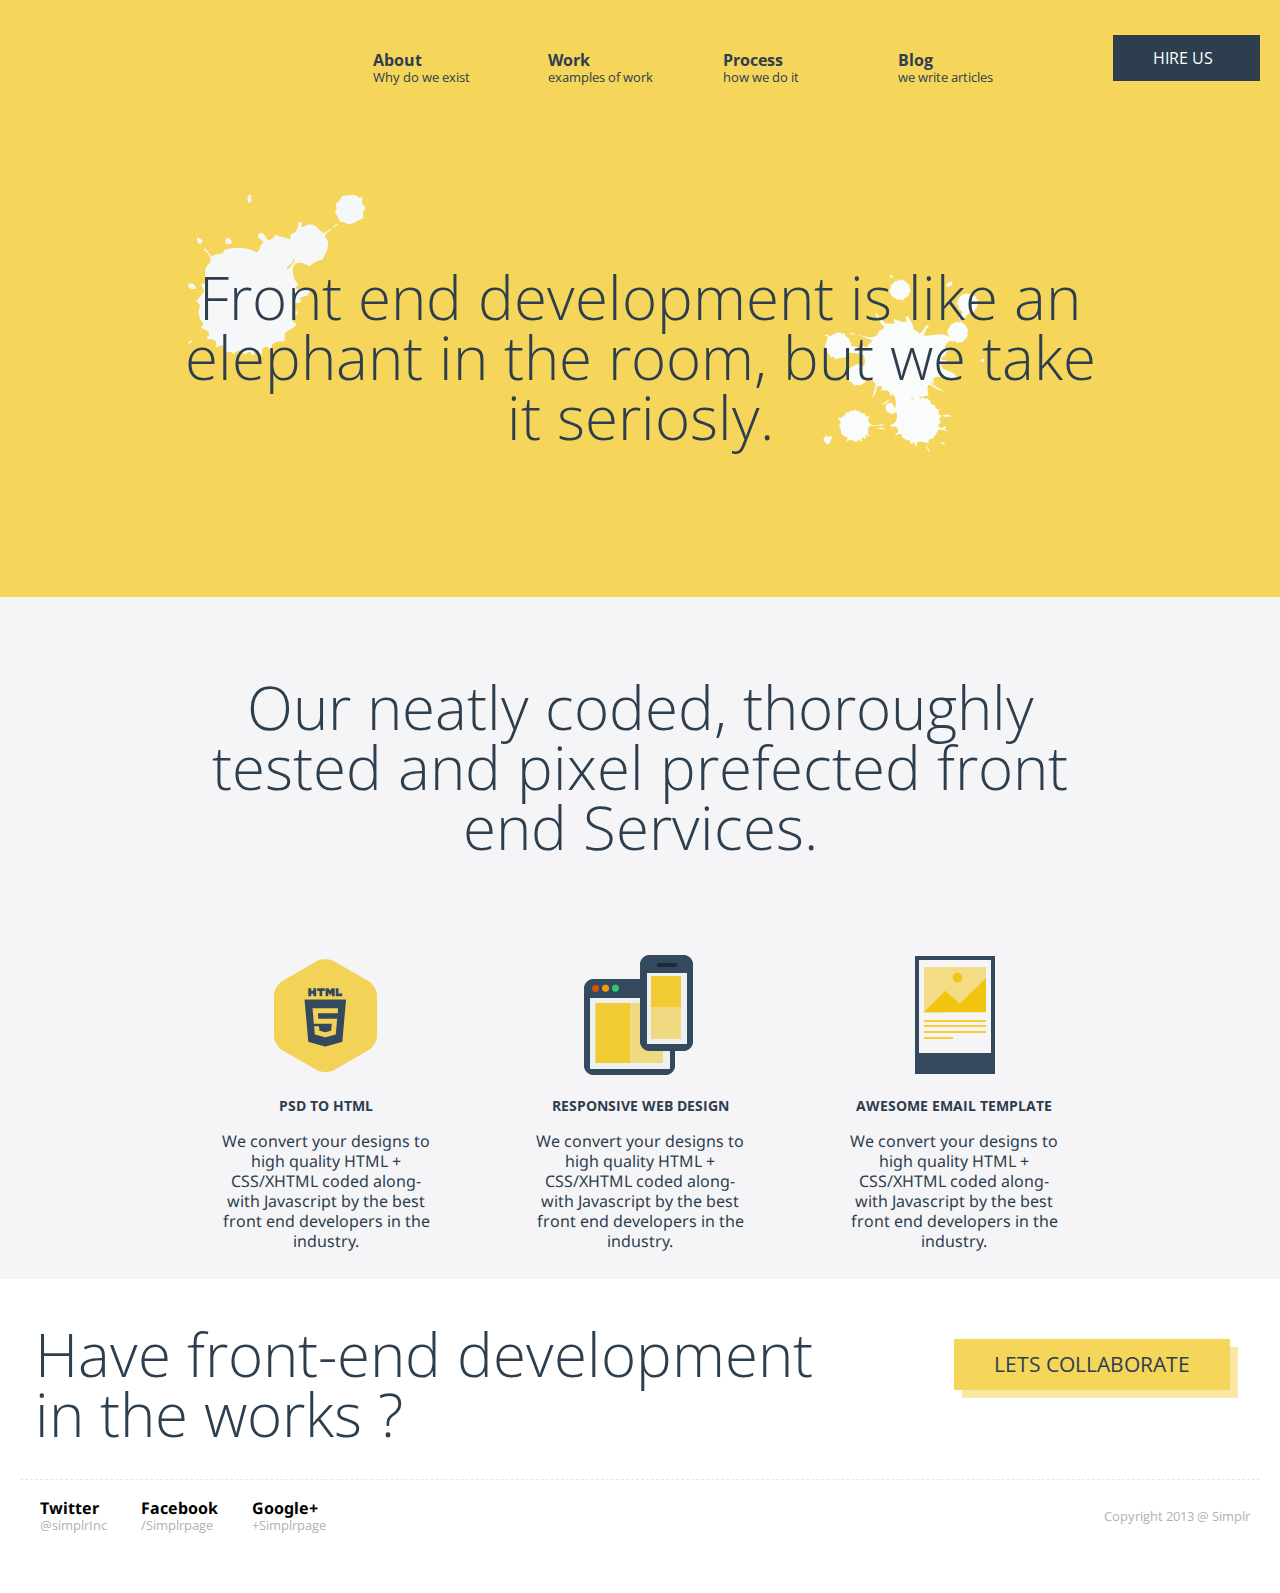
==== commit fb57e776: "added new directory structure" ====
--- a/home.html
+++ b/home.html
@@ -4,7 +4,7 @@
 	<meta charset="UTF-8">
 	<title>Simplr</title>
 	<meta name="viewport" width="device-width">
-	<link rel="stylesheet" href="css/main.css" media="screen">
+	<link rel="stylesheet" href="stylesheets/css/main.css" media="screen">
 </head>
 <body>
 	<div id="wrap">
--- a/stylesheets/css/main.css
+++ b/stylesheets/css/main.css
@@ -0,0 +1 @@
+@import url(http://fonts.googleapis.com/css?family=Open+Sans:400,300,600,700,800);@import url(http://fonts.googleapis.com/css?family=Open+Sans+Condensed:300);@import url(http://fonts.googleapis.com/css?family=Droid+Sans);html,body,div,span,applet,object,iframe,h1,h2,h3,h4,h5,h6,p,blockquote,pre,a,abbr,acronym,address,big,cite,code,del,dfn,em,img,ins,kbd,q,s,samp,small,strike,strong,sub,sup,tt,var,b,u,i,center,dl,dt,dd,ol,ul,li,fieldset,form,label,legend,table,caption,tbody,tfoot,thead,tr,th,td,article,aside,canvas,details,embed,figure,figcaption,footer,header,hgroup,menu,nav,output,ruby,section,summary,time,mark,audio,video{margin:0;padding:0;border:0;font-size:100%;font:inherit;-webkit-transition:all 0.5s ease;-moz-transition:all 0.5s ease;-o-transition:all 0.5s ease;transition:all 0.5s ease;-webkit-box-sizing:border-box;-moz-box-sizing:border-box;box-sizing:border-box}a:link,a:active,a:visited{text-decoration:none}article,aside,details,figcaption,figure,footer,header,hgroup,menu,nav,section{display:block}body{line-height:1}ol,ul{list-style:none}blockquote,q{quotes:none}blockquote:before,blockquote:after,q:before,q:after{content:'';content:none}table{border-collapse:collapse;border-spacing:0}body{font-size:100%;font-family:"Open Sans",sans-serif}#wrap{margin:auto}#upperSec,#midSec,#lowSec{max-width:1280px;margin:auto}#upperPart{background-color:#f5d55a}.logo{width:113px;overflow:auto;display:block;margin-left:100px;float:left}.logo #siteLogo{text-indent:-9999px;background:url("../../images/Simplr-logo.png") no-repeat 0 0;height:129px;display:inline-block;min-width:113px}#navigation{display:inline-block;font-family:"Open Sans",sans-serif;text-align:right;width:700px;margin:20px 25px 20px 100px}#navigation>.navMenu{margin-left:50px;float:left;min-width:125px;font:bold normal 1rem/1.25rem "Open Sans",sans-serif;text-align:left;color:#2d3e4f;padding:10px}#navigation span{display:block;font:normal normal 0.8125rem/0.9375rem "Open Sans",sans-serif}.hireUs{float:right;display:block;font-size:1rem;overflow:auto;min-width:147px;max-width:147px;background-color:#2d3e4f;color:white;padding:15px 40px;margin:15px 20px 0;text-transform:uppercase;border:none}#middlePart{background-color:#F5F5F7}#lowSec{background-color:white;padding:30px 20px 20px}.left{float:left}#upperSec{padding-top:20px}.bqUpper{font-size:3.75rem;width:75%;margin:auto;padding:150px 0;color:#2D3E4F;font-family:"Open Sans",sans-serif;font-weight:100;text-align:center;background:url("../../images/Splash1.png") no-repeat 20px 70px,url("../../images/Splash2.png") no-repeat 650px 150px}.bqFoot{font-size:3.75rem;width:65%;color:#2D3E4F;font-family:"Open Sans",sans-serif;font-weight:100;margin:15px;display:inline-block}.butFoot{color:#2d3e4f;padding:15px 40px;font-size:1.3rem;background-color:#f5d55a;margin:30px;border:none;box-shadow:8px 8px #fae8a2;float:right;text-transform:uppercase}.bqMid{font-size:3.75rem;width:75%;margin:auto;padding:80px 0;color:#2D3E4F;font-family:"Open Sans",sans-serif;font-weight:lighter;font-style:normal;text-align:center}#midSec{background-color:#F5F5F7}.services{text-align:center}.psdhtml{display:inline-block;width:250px;margin:10px 30px}.psdhtml>i{background:url("../../images/Simplr-HTML5.png") no-repeat 0 0;display:inline-block;width:130px;height:150px}.psdhtml>h3{text-transform:uppercase;font-weight:700;font-size:.9rem;color:#2D3E4F}.psdhtml>p{padding:8px;margin:10px;line-height:20px;font-family:"Droid Sans",sans-serif;color:#2D3E4F}.rwd{display:inline-block;width:250px;margin:10px 30px}.rwd>h3{text-transform:uppercase;font-weight:700;font-size:0.9rem;color:#2D3E4F}.rwd>i{background:url("../../images/SimplrResponsive.png") no-repeat 0 0;display:inline-block;width:130px;height:150px}.rwd>p{padding:8px;margin:10px;line-height:20px;font-family:"Droid Sans",sans-serif;color:#2D3E4F}.template{display:inline-block;width:250px;margin:10px 30px}.template>h3{text-transform:uppercase;font-weight:700;font-size:0.9rem;color:#2D3E4F}.template>i{background:url("../../images/EmailTemplates.png") no-repeat 0 0;display:inline-block;width:130px;height:150px}.template>p{padding:8px;margin:10px;line-height:20px;font-family:"Droid Sans",sans-serif;color:#2D3E4F}.socialNav{float:left;text-align:left}.socialNav>div{display:inline-block;padding:10px;margin-right:10px}.socialNav a{font-weight:bold;font-size:1rem;font-family:"Droid Sans",sans-serif;color:#000}.socialNav span{color:#b1b1b1;font-size:.8rem;font-weight:normal}.socialNav+span{color:#B1B1B1;font-size:.8rem;float:right;margin:20px 0}footer{border-top:1px #e6e6e6 dashed;padding:10px;position:relative;overflow:auto;margin:20px 0}.clearfix{display:inline-block}.clearfix:after{visibility:hidden;display:block;font-size:0;content:" ";clear:both;height:0;zoom:1}@media (max-width: 1230px) and (min-width: 1130px){#navigation{margin:20px 25px 20px 50px}}@media (max-width: 1210px) and (min-width: 1130px){#navigation{width:70%;margin:20px auto}.hireUs{float:none;display:block;margin:auto}}@media (max-width: 1130px) and (min-width: 920px){#navigation{margin-left:20px;width:70%}.hireUs{float:none;clear:left;display:block;margin:30px auto}.bqUpper{width:90%}.butFoot{min-width:240px;max-width:240px;display:block;margin:20px auto;float:none}.bqUpper,.bqMid,.bqFoot{font-size:2.3rem}}@media (max-width: 1000px) and (min-width: 920px){#navigation .navMenu{margin-left:20px}}@media (max-width: 920px){.bqUpper,.bqMid,.bqFoot{font-size:1.8rem;width:90%;text-align:center}.bqUpper{background-position:20px 70px,450px 100px}.butFoot{font-size:1.2rem}}@media (max-width: 920px) and (min-width: 811px){.logo{display:block;margin:auto;width:113px;float:none}#navigation{display:block;margin:auto;text-align:center}#navigation>.navMenu{float:none;display:inline-block;text-align:center;margin:5px}.hireUs{float:none;display:block;margin:10px auto}.butFoot{min-width:233px;max-width:250px;display:block;margin:20px auto;float:none}}@media (max-width: 810px) and (min-width: 721px){.logo{float:none;display:block;margin:auto;width:113px}#navigation{width:90%;margin:20px auto;display:block;text-align:center}#navigation .navMenu{float:none;display:inline-block;margin:20px auto;text-align:center;padding:0}.hireUs{float:none;display:block;margin:20px auto}}@media (max-width: 810px){.butFoot{min-width:233px;max-width:233px;display:block;margin:20px auto;float:none}}@media (max-width: 720px){.logo{float:none;display:block;margin:10px auto;width:113px}.butFoot{padding:15px 20px}#navigation{width:90%;margin:20px auto;display:block;text-align:center}#navigation>.navMenu{margin-left:10px;width:20%;display:inline-block;float:none;text-align:center}.hireUs{float:none;display:block;margin:20px auto}}@media (max-width: 550px){.logo{min-width:113px;width:113px;display:block;float:none;margin:auto}#navigation{width:90%;margin:10px auto}#navigation .navMenu{float:none;display:block;margin:auto}.socialNav+span{float:none;display:block;margin:auto;clear:both}}
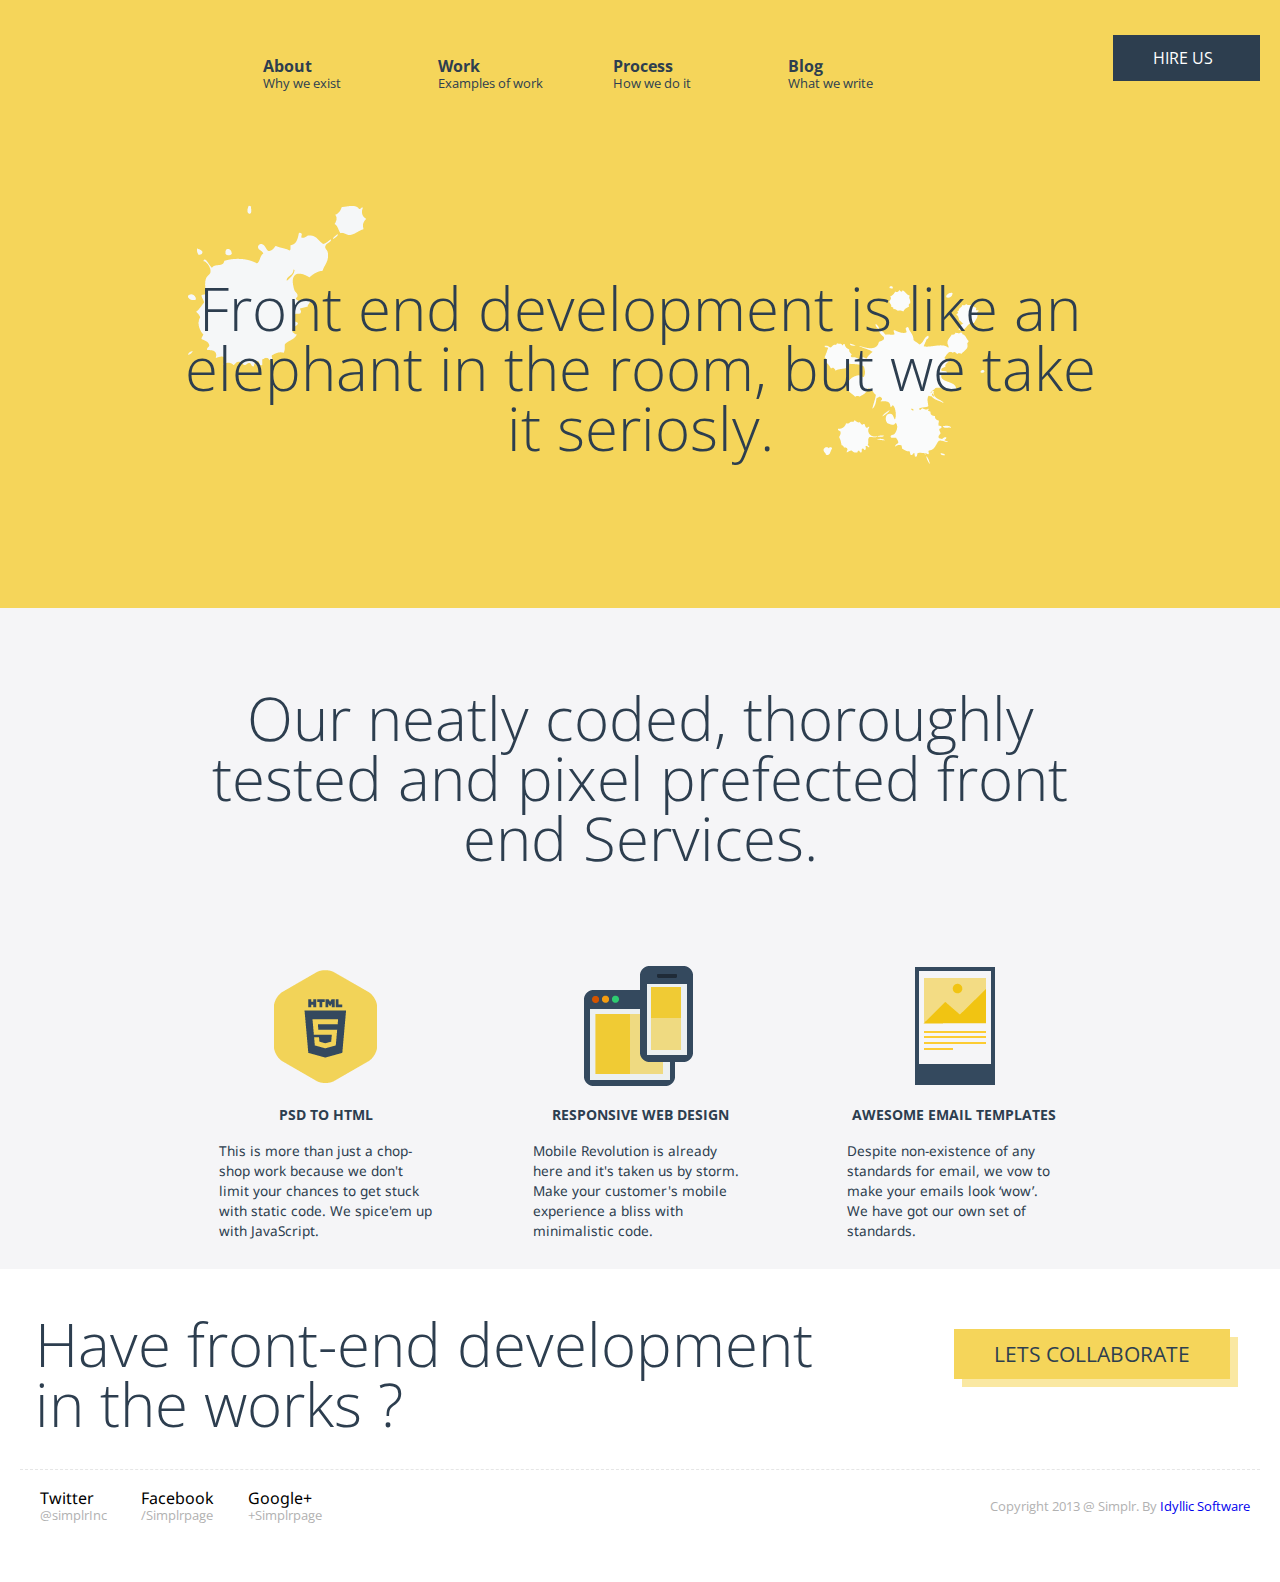
==== commit 4eabaf72: "Made content level changes, optimized CSS rules" ====
--- a/home.html
+++ b/home.html
@@ -2,85 +2,74 @@
 <html lang="en">
 <head>
 	<meta charset="UTF-8">
-	<title>Simplr</title>
-	<meta name="viewport" width="device-width">
+	<title>Simplr - Unobtrusively Responsive</title>
+	<meta name="viewport" content="width=device-width">
 	<link rel="stylesheet" href="stylesheets/css/main.css" media="screen">
 </head>
 <body>
 	<div id="wrap">
-	<div id="upperPart">
-		<div id="upperSec">
-		<div class="logo">
-			<a href="#" id="siteLogo">Simplr - Unobtrusively Responsive</a>
-		</div>
-			<nav id="navigation">
-				<a href="#" class="about navMenu">About<span>Why do we exist</span> </a>
-				<a href="#" class="work navMenu">Work<span>examples of work</span></a>
-				<a href="#" class="process navMenu">Process<span>how we do it</span></a>
-				<a href="#" class="blog navMenu">Blog<span>we write articles</span></a>
-			</nav> <!-- end nav -->
-			<a href="#" class="hireUs"> hire us </a> <!-- hireUs -->
-			<div class="midQuote">
+		<div id="upperPart">
+			<div id="upperSec">
+				<div class="logo">
+					<a href="#" id="siteLogo">Simplr - Unobtrusively Responsive</a>
+				</div>
+				<nav id="navigation">
+					<a href="#" class="about">About<span>Why we exist</span> </a>
+					<a href="#" class="work">Work<span>Examples of work</span></a>
+					<a href="#" class="process">Process<span>How we do it</span></a>
+					<a href="#" class="blog">Blog<span>What we write</span></a>
+				</nav> <!-- end nav -->
+				<a href="#" class="hireUs">hire us</a> <!-- hireUs -->
 				<blockquote class="bqUpper">Front end development is like an elephant in the room, but we take it seriosly.
 				</blockquote> <!-- add '!' art the end-->
-			</div>
-
-		</div> <!-- end upperSec  -->
+			</div> <!-- end upperSec  -->
 		</div> <!-- end upperPart -->
 
-<div id="middlePart">
-		<div id="midSec">
-			<blockquote class="bqMid"> Our neatly coded, thoroughly tested and pixel prefected front end Services. </blockquote>
-			<div class="services">
-				<div class="psdhtml">
-					<i></i>
-					<h3>psd to html</h3>
-					<p>We convert your designs to high quality HTML + CSS/XHTML coded along-with Javascript by the best front end developers in the industry. </p>
-				</div><!-- end psdhtml -->
-				<div class="rwd">
-					<i></i>
-					<h3>responsive web design</h3>
-					<p>We convert your designs to high quality HTML + CSS/XHTML coded along-with Javascript by the best front end developers in the industry. </p>
-				</div><!-- end rwd -->
-				<div class="template">
-					<i></i>
-					<h3>awesome email template</h3>
-					<p>We convert your designs to high quality HTML + CSS/XHTML coded along-with Javascript by the best front end developers in the industry. </p>
-				</div><!-- end template -->
-			</div><!-- end services -->
+		<div id="middlePart">
+			<div id="midSec">
+				<blockquote class="bqMid">Our neatly coded, thoroughly tested and pixel prefected front end Services.</blockquote>
+				<div class="services">
+					<div class="psdhtml">
+						<i>PSD to HTML</i>
+						<h3>psd to html</h3>
+						<p>This is more than just a chop-shop work because we don't limit your chances to get stuck with static code. We spice'em up with JavaScript.</p>
+					</div><!-- end psdhtml -->
+					<div class="rwd">
+						<i>RESPONSIVE WEB DESIGN</i>
+						<h3>responsive web design</h3>
+						<p>Mobile Revolution is already here and it's taken us by storm. Make your customer's mobile experience a bliss with minimalistic code.</p>
+					</div><!-- end rwd -->
+					<div class="template">
+						<i>AWESOME EMAIL TEMPLATES</i>
+						<h3>awesome email templates</h3>
+						<p>Despite non-existence of any standards for email, we vow to make your emails look &lsquo;<strong>wow</strong>&rsquo;. We have got our own set of standards.</p>
+					</div><!-- end template -->
+				</div><!-- end services -->
 
-		</div> <!-- midSec -->
+			</div> <!-- midSec -->
 		</div> <!-- end middlePart -->
 
-<div id="lowerPart">
-		<div id="lowSec">
-			<blockquote class="bqFoot">Have front-end development in the works ?</blockquote>
-			<a href="#" class="butFoot">
-				Lets&nbsp;collaborate <!-- uppercase -->
-			</a> <!-- collaborate -->
+		<div id="lowerPart">
+			<div id="lowSec">
+				<blockquote class="bqFoot">Have front-end development in the works ?</blockquote>
+				<a href="#" class="butFoot">Lets&nbsp;collaborate</a><!-- collaborate -->
 
-			<footer>
-				<!-- <button class="hireUs left">
-					hire us
-				</button>  --><!-- hireUs -->
-				<div class="socialNav">
-					<div class="twit"> <a href="#">Twitter</a>  <br>
-						<span>@simplrInc</span>
-					</div>
-					<div class="fb"> <a href="#">Facebook</a>  <br>
-						<span>/Simplrpage</span>
-					</div>
-					<div class="gPlus"> <a href="#">Google+</a>  <br>
-						<span>+Simplrpage</span>
-					</div>
-				</div>				
-				<span>Copyright 2013 @ Simplr</span>
+				<footer>
+					<div class="socialNav">
+						<div class="twit"> <a href="#">Twitter</a>  <br>
+							<span>@simplrInc</span>
+						</div>
+						<div class="fb"> <a href="#">Facebook</a>  <br>
+							<span>/Simplrpage</span>
+						</div>
+						<div class="gPlus"> <a href="#">Google+</a>  <br>
+							<span>+Simplrpage</span>
+						</div>
+					</div>				
+					<span>Copyright 2013 &#64; Simplr. By <a id="partnerLink" href="http://www.idyllic-software.com/" target="_blank">Idyllic Software</a></span>
 			</footer>
-
 		</div> <!-- lowSec -->
-		</div> <!-- end lowerPart -->
-
-	</div> <!-- end wrap -->
-
+	</div> <!-- end lowerPart -->
+</div> <!-- end wrap -->
 </body>
 </html>--- a/stylesheets/css/main.css
+++ b/stylesheets/css/main.css
@@ -1 +1,658 @@
-@import url(http://fonts.googleapis.com/css?family=Open+Sans:400,300,600,700,800);@import url(http://fonts.googleapis.com/css?family=Open+Sans+Condensed:300);@import url(http://fonts.googleapis.com/css?family=Droid+Sans);html,body,div,span,applet,object,iframe,h1,h2,h3,h4,h5,h6,p,blockquote,pre,a,abbr,acronym,address,big,cite,code,del,dfn,em,img,ins,kbd,q,s,samp,small,strike,strong,sub,sup,tt,var,b,u,i,center,dl,dt,dd,ol,ul,li,fieldset,form,label,legend,table,caption,tbody,tfoot,thead,tr,th,td,article,aside,canvas,details,embed,figure,figcaption,footer,header,hgroup,menu,nav,output,ruby,section,summary,time,mark,audio,video{margin:0;padding:0;border:0;font-size:100%;font:inherit;-webkit-transition:all 0.5s ease;-moz-transition:all 0.5s ease;-o-transition:all 0.5s ease;transition:all 0.5s ease;-webkit-box-sizing:border-box;-moz-box-sizing:border-box;box-sizing:border-box}a:link,a:active,a:visited{text-decoration:none}article,aside,details,figcaption,figure,footer,header,hgroup,menu,nav,section{display:block}body{line-height:1}ol,ul{list-style:none}blockquote,q{quotes:none}blockquote:before,blockquote:after,q:before,q:after{content:'';content:none}table{border-collapse:collapse;border-spacing:0}body{font-size:100%;font-family:"Open Sans",sans-serif}#wrap{margin:auto}#upperSec,#midSec,#lowSec{max-width:1280px;margin:auto}#upperPart{background-color:#f5d55a}.logo{width:113px;overflow:auto;display:block;margin-left:100px;float:left}.logo #siteLogo{text-indent:-9999px;background:url("../../images/Simplr-logo.png") no-repeat 0 0;height:129px;display:inline-block;min-width:113px}#navigation{display:inline-block;font-family:"Open Sans",sans-serif;text-align:right;width:700px;margin:20px 25px 20px 100px}#navigation>.navMenu{margin-left:50px;float:left;min-width:125px;font:bold normal 1rem/1.25rem "Open Sans",sans-serif;text-align:left;color:#2d3e4f;padding:10px}#navigation span{display:block;font:normal normal 0.8125rem/0.9375rem "Open Sans",sans-serif}.hireUs{float:right;display:block;font-size:1rem;overflow:auto;min-width:147px;max-width:147px;background-color:#2d3e4f;color:white;padding:15px 40px;margin:15px 20px 0;text-transform:uppercase;border:none}#middlePart{background-color:#F5F5F7}#lowSec{background-color:white;padding:30px 20px 20px}.left{float:left}#upperSec{padding-top:20px}.bqUpper{font-size:3.75rem;width:75%;margin:auto;padding:150px 0;color:#2D3E4F;font-family:"Open Sans",sans-serif;font-weight:100;text-align:center;background:url("../../images/Splash1.png") no-repeat 20px 70px,url("../../images/Splash2.png") no-repeat 650px 150px}.bqFoot{font-size:3.75rem;width:65%;color:#2D3E4F;font-family:"Open Sans",sans-serif;font-weight:100;margin:15px;display:inline-block}.butFoot{color:#2d3e4f;padding:15px 40px;font-size:1.3rem;background-color:#f5d55a;margin:30px;border:none;box-shadow:8px 8px #fae8a2;float:right;text-transform:uppercase}.bqMid{font-size:3.75rem;width:75%;margin:auto;padding:80px 0;color:#2D3E4F;font-family:"Open Sans",sans-serif;font-weight:lighter;font-style:normal;text-align:center}#midSec{background-color:#F5F5F7}.services{text-align:center}.psdhtml{display:inline-block;width:250px;margin:10px 30px}.psdhtml>i{background:url("../../images/Simplr-HTML5.png") no-repeat 0 0;display:inline-block;width:130px;height:150px}.psdhtml>h3{text-transform:uppercase;font-weight:700;font-size:.9rem;color:#2D3E4F}.psdhtml>p{padding:8px;margin:10px;line-height:20px;font-family:"Droid Sans",sans-serif;color:#2D3E4F}.rwd{display:inline-block;width:250px;margin:10px 30px}.rwd>h3{text-transform:uppercase;font-weight:700;font-size:0.9rem;color:#2D3E4F}.rwd>i{background:url("../../images/SimplrResponsive.png") no-repeat 0 0;display:inline-block;width:130px;height:150px}.rwd>p{padding:8px;margin:10px;line-height:20px;font-family:"Droid Sans",sans-serif;color:#2D3E4F}.template{display:inline-block;width:250px;margin:10px 30px}.template>h3{text-transform:uppercase;font-weight:700;font-size:0.9rem;color:#2D3E4F}.template>i{background:url("../../images/EmailTemplates.png") no-repeat 0 0;display:inline-block;width:130px;height:150px}.template>p{padding:8px;margin:10px;line-height:20px;font-family:"Droid Sans",sans-serif;color:#2D3E4F}.socialNav{float:left;text-align:left}.socialNav>div{display:inline-block;padding:10px;margin-right:10px}.socialNav a{font-weight:bold;font-size:1rem;font-family:"Droid Sans",sans-serif;color:#000}.socialNav span{color:#b1b1b1;font-size:.8rem;font-weight:normal}.socialNav+span{color:#B1B1B1;font-size:.8rem;float:right;margin:20px 0}footer{border-top:1px #e6e6e6 dashed;padding:10px;position:relative;overflow:auto;margin:20px 0}.clearfix{display:inline-block}.clearfix:after{visibility:hidden;display:block;font-size:0;content:" ";clear:both;height:0;zoom:1}@media (max-width: 1230px) and (min-width: 1130px){#navigation{margin:20px 25px 20px 50px}}@media (max-width: 1210px) and (min-width: 1130px){#navigation{width:70%;margin:20px auto}.hireUs{float:none;display:block;margin:auto}}@media (max-width: 1130px) and (min-width: 920px){#navigation{margin-left:20px;width:70%}.hireUs{float:none;clear:left;display:block;margin:30px auto}.bqUpper{width:90%}.butFoot{min-width:240px;max-width:240px;display:block;margin:20px auto;float:none}.bqUpper,.bqMid,.bqFoot{font-size:2.3rem}}@media (max-width: 1000px) and (min-width: 920px){#navigation .navMenu{margin-left:20px}}@media (max-width: 920px){.bqUpper,.bqMid,.bqFoot{font-size:1.8rem;width:90%;text-align:center}.bqUpper{background-position:20px 70px,450px 100px}.butFoot{font-size:1.2rem}}@media (max-width: 920px) and (min-width: 811px){.logo{display:block;margin:auto;width:113px;float:none}#navigation{display:block;margin:auto;text-align:center}#navigation>.navMenu{float:none;display:inline-block;text-align:center;margin:5px}.hireUs{float:none;display:block;margin:10px auto}.butFoot{min-width:233px;max-width:250px;display:block;margin:20px auto;float:none}}@media (max-width: 810px) and (min-width: 721px){.logo{float:none;display:block;margin:auto;width:113px}#navigation{width:90%;margin:20px auto;display:block;text-align:center}#navigation .navMenu{float:none;display:inline-block;margin:20px auto;text-align:center;padding:0}.hireUs{float:none;display:block;margin:20px auto}}@media (max-width: 810px){.butFoot{min-width:233px;max-width:233px;display:block;margin:20px auto;float:none}}@media (max-width: 720px){.logo{float:none;display:block;margin:10px auto;width:113px}.butFoot{padding:15px 20px}#navigation{width:90%;margin:20px auto;display:block;text-align:center}#navigation>.navMenu{margin-left:10px;width:20%;display:inline-block;float:none;text-align:center}.hireUs{float:none;display:block;margin:20px auto}}@media (max-width: 550px){.logo{min-width:113px;width:113px;display:block;float:none;margin:auto}#navigation{width:90%;margin:10px auto}#navigation .navMenu{float:none;display:block;margin:auto}.socialNav+span{float:none;display:block;margin:auto;clear:both}}
+@import url(http://fonts.googleapis.com/css?family=Open+Sans:400,300,600,700,800);
+@import url(http://fonts.googleapis.com/css?family=Open+Sans+Condensed:300);
+@import url(http://fonts.googleapis.com/css?family=Droid+Sans);
+/* imports  */
+/* imports */
+/* Variables */
+/* Colors */
+/* Widths */
+/* margin and pading */
+/* LAYOUTS */
+/* CUSTOM MIXINS  */
+/* Constants */
+/* Use case => .sidebar {width: liquid_layout(360, 960); */
+/*  Target / Context = Result */
+/* FONT SHORTHAND */
+/*  Use case => @include sticky_footer('.wrap', '.wrapper', '.footer', 80px); */
+/* CUSTOM MIXINS  */
+html, body, div, span, applet, object, iframe,
+h1, h2, h3, h4, h5, h6, p, blockquote, pre,
+a, abbr, acronym, address, big, cite, code,
+del, dfn, em, img, ins, kbd, q, s, samp,
+small, strike, strong, sub, sup, tt, var,
+b, u, i, center,
+dl, dt, dd, ol, ul, li,
+fieldset, form, label, legend,
+table, caption, tbody, tfoot, thead, tr, th, td,
+article, aside, canvas, details, embed,
+figure, figcaption, footer, header, hgroup,
+menu, nav, output, ruby, section, summary,
+time, mark, audio, video {
+  margin: 0;
+  padding: 0;
+  border: 0;
+  font-size: 100%;
+  font: inherit;
+  /*vertical-align: baseline;*/
+  -webkit-transition: all 0.5s ease;
+  -moz-transition: all 0.5s ease;
+  -o-transition: all 0.5s ease;
+  transition: all 0.5s ease;
+  -webkit-box-sizing: border-box;
+  -moz-box-sizing: border-box;
+  box-sizing: border-box; }
+
+.clearfix:after {
+  visibility: hidden;
+  display: block;
+  font-size: 0;
+  content: ".";
+  clear: both;
+  height: 0; }
+
+a:link,
+a:active,
+a:visited {
+  text-decoration: none; }
+
+/* HTML5 display-role reset for older browsers */
+article, aside, details, figcaption, figure,
+footer, header, hgroup, menu, nav, section {
+  display: block; }
+
+body {
+  line-height: 1; }
+
+ol, ul {
+  list-style: none; }
+
+blockquote, q {
+  quotes: none; }
+
+blockquote:before, blockquote:after,
+q:before, q:after {
+  content: '';
+  content: none; }
+
+table {
+  border-collapse: collapse;
+  border-spacing: 0; }
+
+/* Common Elements Config */
+body {
+  font-size: 100%;
+  font-family: "Open Sans", sans-serif; }
+
+#wrap {
+  margin: auto; }
+
+#upperSec, #midSec, #lowSec {
+  max-width: 1280px;
+  margin: auto; }
+
+/* // UPPER PART */
+#upperPart {
+  background-color: #f5d55a; }
+
+.logo {
+  width: 113px;
+  /*overflow: auto;*/
+  display: block;
+  margin-left: 5%;
+  float: left; }
+  .logo #siteLogo {
+    text-indent: -9999px;
+    background: url("../../images/Simplr-logo.png") no-repeat 0 0;
+    /*width: liquid_layout(113, $contWidth);*/
+    height: 129px;
+    display: inline-block;
+    /*margin: 5px 10px 5px 80px;*/
+    min-width: 113px; }
+
+#navigation {
+  display: inline-block;
+  font-family: "Open Sans", sans-serif;
+  text-align: right;
+  /*overflow: auto;*/
+  /*width: liquid_layout(700, $contWidth);*/
+  /*min-width: 570px;*/
+  width: 65%;
+  margin: 2%; }
+  #navigation > a {
+    margin-left: 50px;
+    float: left;
+    min-width: 125px;
+    font: bold normal 1rem/1.25rem "Open Sans", sans-serif;
+    text-align: left;
+    color: #2d3e4f;
+    padding: 10px; }
+  #navigation span {
+    display: block;
+    font: normal normal 0.8125rem/0.9375rem "Open Sans", sans-serif; }
+
+.hireUs {
+  float: right;
+  display: block;
+  font-size: 1rem;
+  /*overflow: auto;*/
+  min-width: 147px;
+  max-width: 147px;
+  background-color: #2d3e4f;
+  color: white;
+  padding: 15px 40px;
+  margin: 15px 20px 0;
+  text-transform: uppercase;
+  border: none; }
+
+/* // MID PART */
+#middlePart {
+  background-color: #F5F5F7; }
+
+/* // LOWER PART */
+#lowSec {
+  background-color: white;
+  padding: 30px 20px 20px; }
+
+.left {
+  float: left; }
+
+/*blockquote { font-size: 2rem; }*/
+#upperSec {
+  padding-top: 20px; }
+
+.bqUpper {
+  font-size: 3.75rem;
+  width: 75%;
+  margin: auto;
+  padding: 150px 0;
+  color: #2D3E4F;
+  font-family: "Open Sans", sans-serif;
+  font-weight: 100;
+  text-align: center;
+  background: url("../../images/Splash1.png") no-repeat 20px 70px, url("../../images/Splash2.png") no-repeat 650px 150px; }
+
+.bqFoot {
+  font-size: 3.75rem;
+  width: 65%;
+  color: #2D3E4F;
+  font-family: "Open Sans", sans-serif;
+  font-weight: 100;
+  margin: 15px;
+  display: inline-block; }
+
+.butFoot {
+  color: #2d3e4f;
+  padding: 15px 40px;
+  font-size: 1.3rem;
+  background-color: #f5d55a;
+  margin: 30px;
+  border: none;
+  box-shadow: 8px 8px #fae8a2;
+  float: right;
+  text-transform: uppercase; }
+
+.bqMid {
+  font-size: 3.75rem;
+  width: 75%;
+  margin: auto;
+  padding: 80px 0;
+  color: #2D3E4F;
+  font-family: "Open Sans", sans-serif;
+  font-weight: lighter;
+  font-style: normal;
+  text-align: center; }
+
+#midSec {
+  background-color: #F5F5F7; }
+
+.services {
+  text-align: center; }
+
+.psdhtml, .rwd, .template {
+  display: inline-block;
+  width: 250px;
+  margin: 10px 30px; }
+  .psdhtml > i, .rwd > i, .template > i {
+    background-repeat: no-repeat;
+    background-position: 0 0;
+    display: inline-block;
+    width: 130px;
+    height: 150px;
+    text-indent: -9999px; }
+  .psdhtml > h3, .rwd > h3, .template > h3 {
+    text-transform: uppercase;
+    font-weight: 700;
+    font-size: 0.9rem;
+    color: #2D3E4F; }
+  .psdhtml > p, .rwd > p, .template > p {
+    word-wrap: break-word;
+    padding: 8px;
+    margin: 10px;
+    line-height: 20px;
+    font-family: "Droid Sans", sans-serif;
+    color: #2D3E4F;
+    text-align: left;
+    font-size: 0.85rem; }
+
+.psdhtml > i {
+  background-image: url("../../images/Simplr-HTML5.png"); }
+
+.rwd > i {
+  background-image: url("../../images/SimplrResponsive.png"); }
+
+.template > i {
+  background-image: url("../../images/EmailTemplates.png"); }
+
+.socialNav {
+  float: left;
+  text-align: left; }
+  .socialNav > div {
+    display: inline-block;
+    padding: 10px;
+    margin-right: 10px; }
+  .socialNav a {
+    font-weight: normal;
+    font-size: 1rem;
+    font-family: "Droid Sans", sans-serif;
+    color: #000; }
+  .socialNav span {
+    color: #b1b1b1;
+    font-size: 0.8rem;
+    font-weight: normal; }
+  .socialNav + span {
+    color: #B1B1B1;
+    font-size: 0.8rem;
+    float: right;
+    margin: 20px 0; }
+
+footer {
+  border-top: 1px #e6e6e6 dashed;
+  padding: 10px;
+  position: relative;
+  overflow: auto;
+  margin: 20px 0; }
+
+/* _______________________________________ MEDIA QUERIES ____________________________________________________ */
+		/*@media(max-width: 1214px){
+			#navigation {
+				margin: 20px 25px 20px 70px;
+			}
+
+			}*/
+/*  */
+/*@media(max-width:1130px)and(min-width:900px){
+	#navigation { 
+		margin: 20px 25px 20px 80px;
+	}
+	.hireUs {
+		float: none;
+		margin: 20px auto;
+	}
+	.logo{ margin-left: 70px;  display: inline-block; }
+	blockquote.bqFoot { display: block; margin: 10px auto; float: none; text-align: center; }
+	.butFoot { float: none; margin: auto; text-align: center; }
+	}	*/
+/*  */
+/*  */
+		/*@media(max-width: 1024px)and(min-width:600px){
+			nav { width: 80%; margin-left: 35px; }
+			.hireUs { 
+				float: none;
+				text-align: center;
+				width: 147px; 
+				display: block; 
+				margin: 10px auto;
+				clear: both;
+			}
+			blockquote.bqUpper {
+				font-size: 2rem; 
+				width: 80%;
+				background: url("../images/Splash1.png") no-repeat 0 30px,
+				url("../images/Splash2.png") no-repeat 300px 100px;
+			}
+			blockquote.bqUpper, blockquote.bqMid, blockquote.bqFoot { font-size: 2rem; }
+			blockquote .bqFoot { display: block; margin: 5px auto; float: none; text-align: center; }
+			.butFoot { float: none; margin: auto; text-align: center; }
+
+			}*/
+/*  */
+/*@media(min-width:1024px)and(max-width:1150px){
+	nav { width: 70%; }
+	.hireUs { float: right; display: inline-block; margin: 20px; }
+	}*/
+/*  */
+/*@media(max-width:1024px)and(min-width:900px){
+	#navigation 
+	{
+		width: 70%;
+		margin: 20px auto;	
+	}
+	}*/
+/*  */
+/*@media(max-width:899px)and(min-width:875px){
+	.logo {
+		display: block;
+		margin: 10px auto;
+	}
+	#navigation { 
+		width: 70%; 
+		display: block;
+		margin: auto;
+	}
+	}*/
+/*  */
+/*@media(max-width:874px) and (min-width:600px) {
+	.logo {
+		width: 113px;
+		min-width: 113px;
+		display: block;
+		margin: 10px auto;
+	}
+	#navigation {
+		display: block;
+		width: 600px;
+		margin: 20px auto;
+		}*/
+/*nav { 
+	width: 50%; 
+	> .logo { */
+/*margin: 5px 10px 5px 80px; */
+	/*}
+	a {
+		padding: 10px;
+		margin-right: 10px;
+	}
+}
+}*/
+/*  */
+/*
+		@media(max-width: 599px){
+			#siteLogo { width: 40%; }
+			.logo 
+			{ 	
+				width: 113px;
+				float: none; 
+				display: block; 
+				margin: 20px auto;
+			}
+			#navigation 
+		{
+				display: block;
+				width: 90%;
+				margin: 10px auto;
+				
+				.a
+				{
+					display: inline-block;
+					padding: 5px;
+					margin-right: 15px;
+					float: none;
+				}
+				.hireUs 
+			{
+				height: 50px;
+				overflow: auto;
+				margin: 10px auto;
+			}
+		}
+
+			blockquote.bqUpper { padding: 100px 0; }
+			blockquote.bqMid { padding: 40px 0; }*/
+/*blockquote.bqFoot { width: 60%; }*/
+/*.hireUs { 
+	float: none; 
+	width: 147px;
+	display:block; 
+	margin: 5px auto; 
+	text-align: center;
+}
+blockquote.bqUpper, blockquote.bqMid 
+{ 
+	font-size: 1.8rem; 
+	width: 80%; 
+}
+footer {
+	+ span {
+		position: static;
+		display: block;
+		margin: auto;
+		float: none;
+		text-align: center;
+	}
+}
+blockquote.bqFoot { display: block; margin: 10px auto; float: none; text-align: center; }			
+.butFoot { float: none; margin: auto; text-align: center; }
+.socialNav {
+	display: block;
+	margin: auto;
+	width: auto;
+	text-align: center;
+	float: none;
+	> div {
+		margin-right: 5px;
+	}
+	+ span {
+		position: static;
+		margin: auto;
+		display: block;
+		text-align: center;
+		float: none;
+	}
+}
+#lowSec { padding: 30px 20px 10px; }					
+}*/
+/*  */
+/*@media(max-width:499px){
+	.logo 
+	{
+		display: inline-block;	*/
+/*width: auto; 																			/*  */
+/*margin: auto;*/
+/*}
+#siteLogo {
+	float: none;
+	min-width: 110px;
+}
+}*/
+/*  */
+/*@media(max-width:550px){
+	#navigation 
+	{
+		width: 55%;
+		a
+		{
+			margin: 5px auto;
+		}
+	}
+	.navMenu {
+		width: 120px;
+	}
+	.logo
+	{
+		display: block;
+		width: 113px;
+		margin: auto;
+	}
+	}*/
+/*  */
+/*@media(max-width:480px){
+	.logo {
+		display: block;
+		width: 113px;
+		margin: auto;
+	}
+	#navigation {
+		text-align: center;
+		> .navMenu { 
+			display: block; 
+			margin: 10px auto; 
+			text-align: center;
+			}
+	}
+	.bqFoot {
+		font-size: 1.5rem;
+	}
+	.butFoot 
+	{
+		display: block;
+		width: 80%;
+		font-size: 1.2rem;
+	}
+	}*/
+/*  */
+/* ____________________________________  MEDIA QUERIES ____________________________________________________ */
+@media (max-width: 1230px) and (min-width: 1130px) {
+  #navigation {
+    margin: 20px 25px 20px 50px; } }
+@media (max-width: 1210px) and (min-width: 1130px) {
+  #navigation {
+    width: 70%;
+    margin: 20px auto; }
+
+  .hireUs {
+    float: none;
+    display: block;
+    margin: auto; } }
+@media (max-width: 1130px) and (min-width: 920px) {
+  #navigation {
+    margin-left: 20px;
+    width: 70%; }
+
+  .hireUs {
+    float: none;
+    clear: left;
+    display: block;
+    margin: 30px auto; }
+
+  .bqUpper {
+    width: 90%; }
+
+  .butFoot {
+    min-width: 240px;
+    max-width: 240px;
+    display: block;
+    margin: 20px auto;
+    float: none; }
+
+  .bqUpper, .bqMid, .bqFoot {
+    font-size: 2.3rem; } }
+@media (max-width: 1000px) and (min-width: 920px) {
+  #navigation > a {
+    margin-left: 20px; } }
+@media (max-width: 920px) {
+  .bqUpper, .bqMid, .bqFoot {
+    font-size: 1.8rem;
+    width: 90%;
+    text-align: center; }
+
+  .bqUpper {
+    background-position: 20px 70px, 450px 100px; }
+
+  .butFoot {
+    font-size: 1.2rem; } }
+@media (max-width: 920px) and (min-width: 811px) {
+  .logo {
+    display: block;
+    margin: auto;
+    width: 113px;
+    float: none; }
+
+  #navigation {
+    display: block;
+    margin: auto;
+    text-align: center; }
+    #navigation > a {
+      float: none;
+      display: inline-block;
+      text-align: center;
+      margin: 5px;
+      /*overflow: auto;*/ }
+
+  .hireUs {
+    float: none;
+    display: block;
+    margin: 10px auto; }
+
+  .butFoot {
+    min-width: 233px;
+    max-width: 250px;
+    display: block;
+    margin: 20px auto;
+    float: none; } }
+@media (max-width: 810px) and (min-width: 721px) {
+  .logo {
+    float: none;
+    display: block;
+    margin: auto;
+    width: 113px; }
+
+  #navigation {
+    width: 90%;
+    margin: 20px auto;
+    display: block;
+    text-align: center; }
+    #navigation > a {
+      float: none;
+      display: inline-block;
+      margin: 20px auto;
+      text-align: center;
+      padding: 0; }
+
+  .hireUs {
+    float: none;
+    display: block;
+    margin: 20px auto; } }
+@media (max-width: 810px) {
+  .butFoot {
+    min-width: 233px;
+    max-width: 233px;
+    display: block;
+    margin: 20px auto;
+    float: none; } }
+@media (max-width: 720px) {
+  .logo {
+    float: none;
+    display: block;
+    margin: 10px auto;
+    width: 113px; }
+
+  .butFoot {
+    padding: 15px 20px; }
+
+  #navigation {
+    width: 90%;
+    margin: 20px auto;
+    display: block;
+    text-align: center; }
+    #navigation > a {
+      margin-left: 10px;
+      width: 20%;
+      display: inline-block;
+      float: none;
+      text-align: center; }
+
+  .hireUs {
+    float: none;
+    display: block;
+    margin: 20px auto; } }
+@media (max-width: 550px) {
+  .logo {
+    min-width: 113px;
+    width: 113px;
+    display: block;
+    float: none;
+    margin: auto; }
+
+  #navigation {
+    width: 90%;
+    margin: 10px auto; }
+    #navigation > a {
+      float: none;
+      display: block;
+      margin: auto; }
+
+  .socialNav + span {
+    float: none;
+    display: block;
+    margin: auto;
+    clear: both; } }
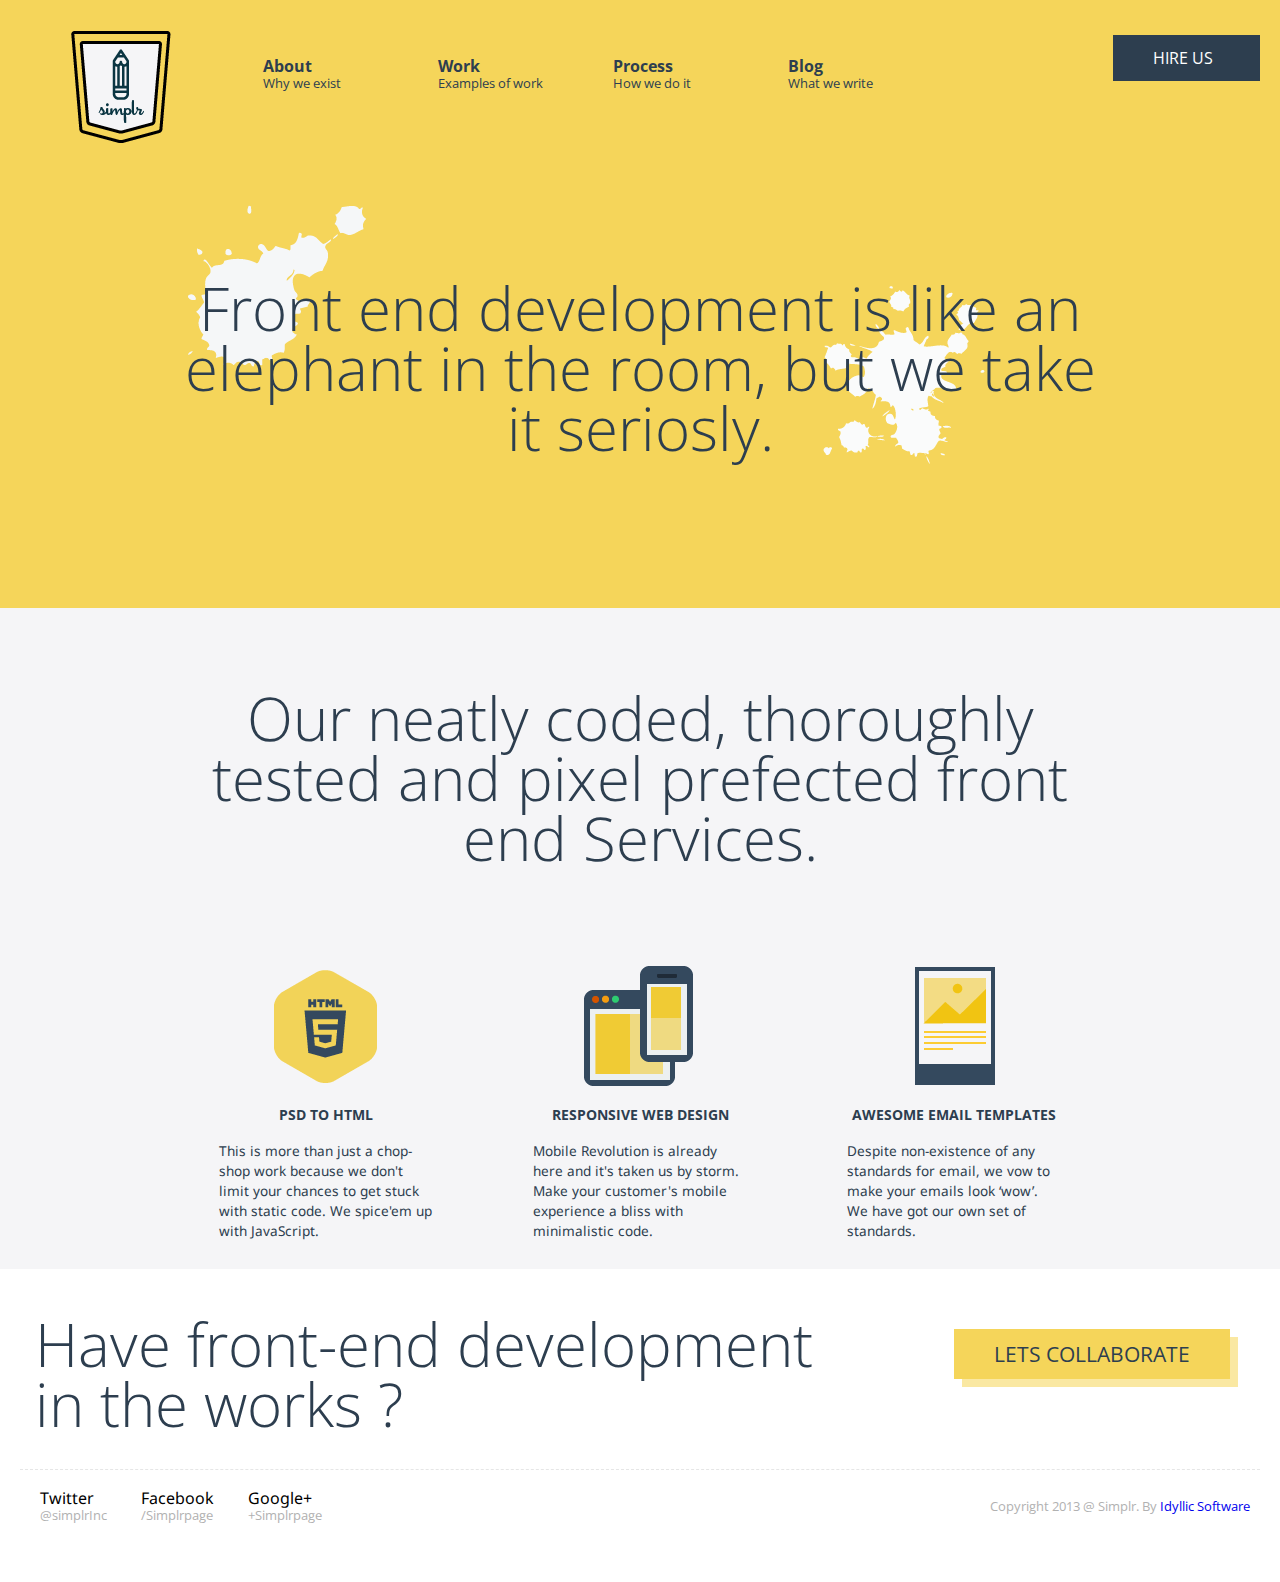
==== commit b52ef187: "logo is a embedded graphic now" ====
--- a/home.html
+++ b/home.html
@@ -10,9 +10,7 @@
 	<div id="wrap">
 		<div id="upperPart">
 			<div id="upperSec">
-				<div class="logo">
-					<a href="#" id="siteLogo">Simplr - Unobtrusively Responsive</a>
-				</div>
+				<a href="#" id="siteLogo"><img src="images/Simplr-Logo.png" alt="Simplr - Unobtrusively Responsive"></a>
 				<nav id="navigation">
 					<a href="#" class="about">About<span>Why we exist</span> </a>
 					<a href="#" class="work">Work<span>Examples of work</span></a>
--- a/stylesheets/css/main.css
+++ b/stylesheets/css/main.css
@@ -94,20 +94,13 @@
 #upperPart {
   background-color: #f5d55a; }
 
-.logo {
+#siteLogo {
   width: 113px;
-  /*overflow: auto;*/
-  display: block;
+  float: left;
   margin-left: 5%;
-  float: left; }
-  .logo #siteLogo {
-    text-indent: -9999px;
-    background: url("../../images/Simplr-logo.png") no-repeat 0 0;
-    /*width: liquid_layout(113, $contWidth);*/
-    height: 129px;
-    display: inline-block;
-    /*margin: 5px 10px 5px 80px;*/
-    min-width: 113px; }
+  height: 129px;
+  display: inline-block;
+  min-width: 113px; }
 
 #navigation {
   display: inline-block;
